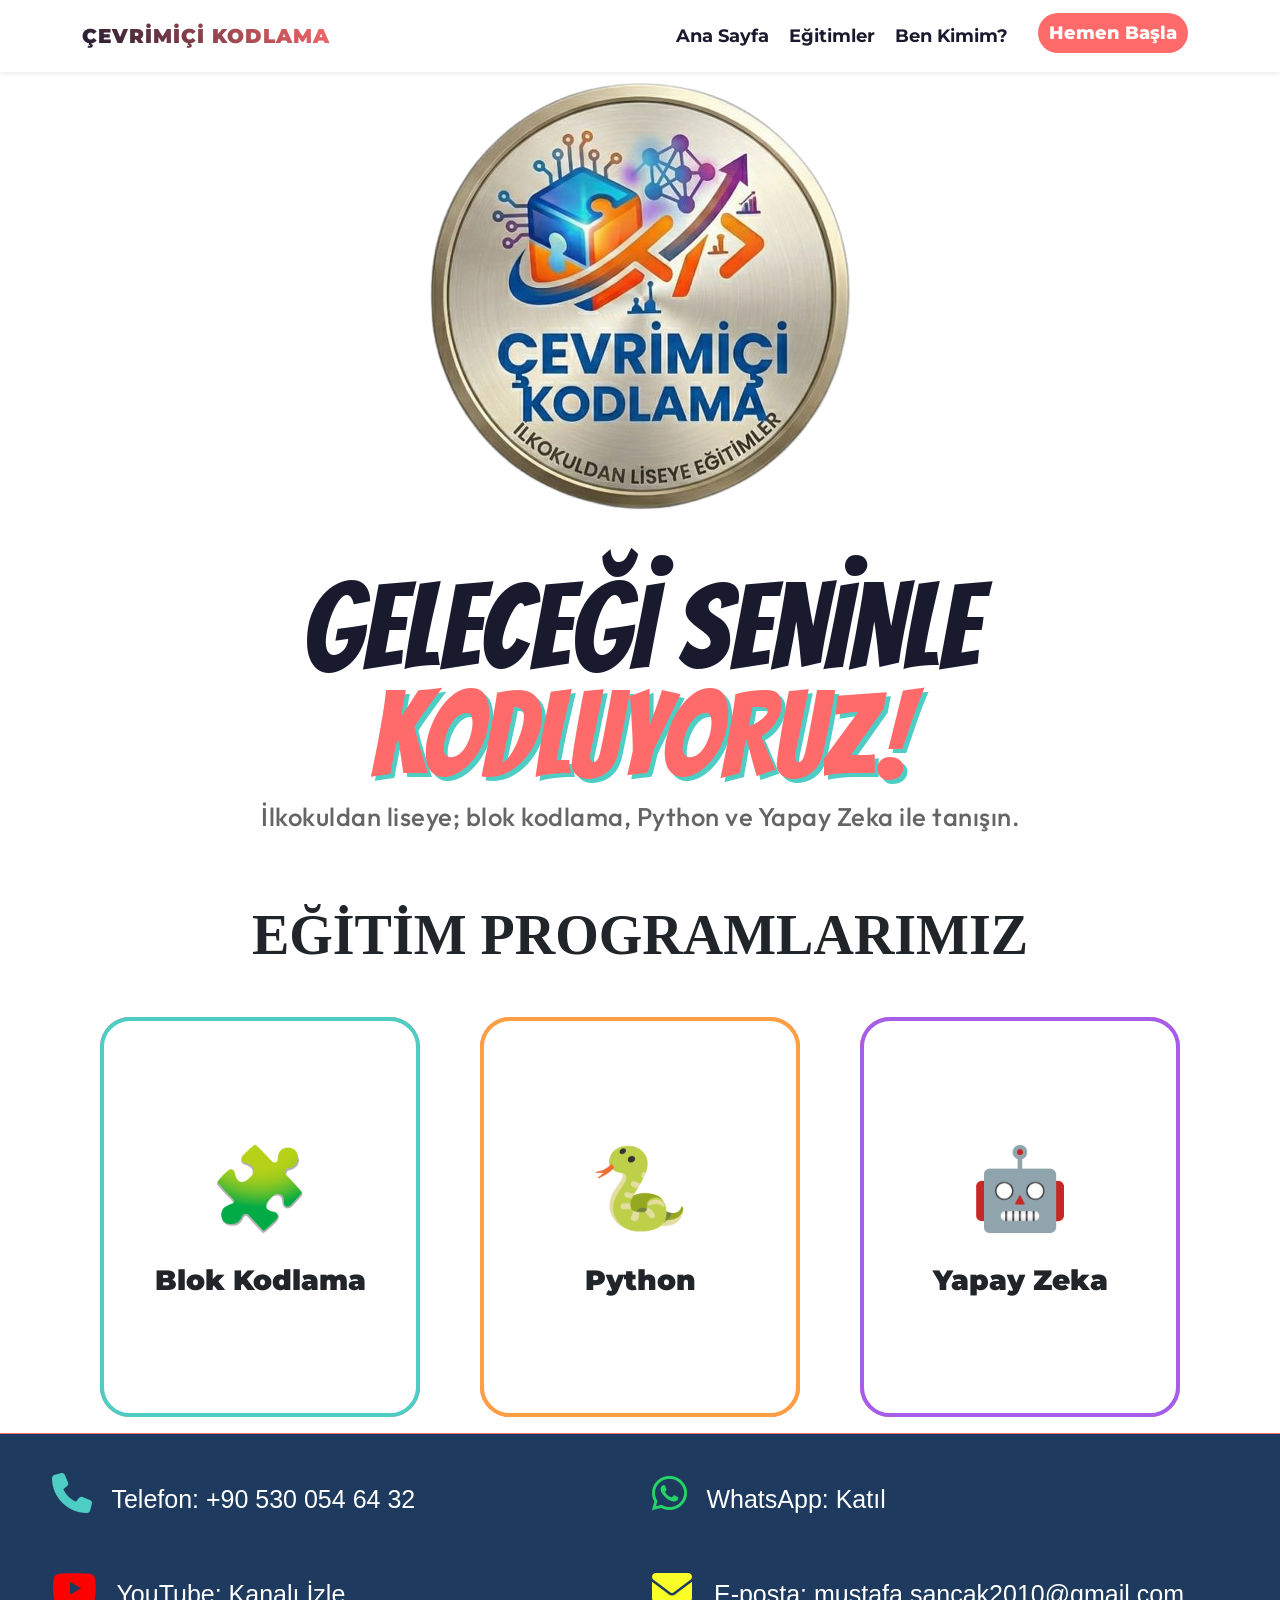
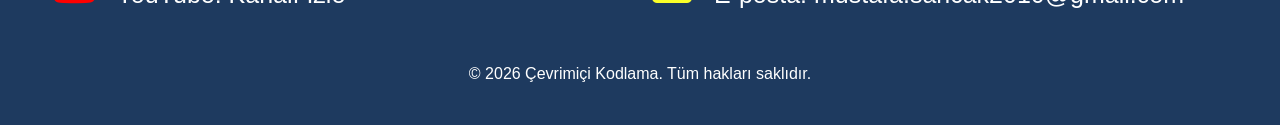
==== index.html @ 5c7ed04f "Hakkımda kısmındaki alt çizgiler kaldırıldı, metin sadeleştirildi" ====
<!DOCTYPE html>
<html lang="tr">
<head>
    <meta charset="UTF-8">
    <meta name="viewport" content="width=device-width, initial-scale=1.0">
    <meta name="description" content="kodlama eğitimi, kodlama, programlama, promosyon, tanıtım">
    <meta name="keywords" content="design, dizayn, tasarım, programlama, program, programming,kodlama">
    <title>Çevrimiçi Kodlama | Geleceği Kodla</title>
    
    <link rel="stylesheet" href="style.css">
    <link href="https://cdn.jsdelivr.net/npm/bootstrap@5.3.2/dist/css/bootstrap.min.css" rel="stylesheet">
    <link href="https://unpkg.com/aos@2.3.1/dist/aos.css" rel="stylesheet">
    <link href="https://fonts.googleapis.com/css2?family=Bangers&family=Montserrat:wght@700;900&family=Outfit:wght@400;800&display=swap" rel="stylesheet">
    <link href="https://fonts.googleapis.com/css2?family=Dancing+Script:wght@400;700&display=swap" rel="stylesheet">
    <link href="https://fonts.googleapis.com/css2?family=Archivo+Black&display=swap" rel="stylesheet">
    <link rel="stylesheet" href="https://cdnjs.cloudflare.com/ajax/libs/font-awesome/6.5.1/css/all.min.css">

    <script>
        window.addEventListener('scroll', function() {
        // Sayfadaki tüm section (bölüm) etiketlerini bul
        const sections = document.querySelectorAll('section');

        sections.forEach(section => {
        const rect = section.getBoundingClientRect();
        const viewHeight = window.innerHeight;`
    
        // Bölüm ekranın ne kadar üstündeyse o kadar şeffaf olsun`
        // 0 tamamen görünmez, 1 tamamen somut`
        let opacity = 1 - (Math.abs(rect.top) / (viewHeight / 1.5));`
    
        // Opacity değerinin 0 ile 1 arasında kalmasını sağla`
        if (opacity < 0) opacity = 0;
        if (opacity > 1) opacity = 1;
    
        section.style.opacity = opacity;}); });
    </script>
</head>
<body>

    <nav class="navbar navbar-expand-lg fixed-top bg-white shadow-sm">
        <div class="container">
            <a class="navbar-brand nav-logo" href="index.html"><b><span>Çevrimiçi</span> Kodlama</b></a>
            <button class="navbar-toggler collapsed" type="button" data-bs-toggle="collapse" data-bs-target="#navbarNav" aria-expanded="false">
            <span class="navbar-toggler-icon"></span>
            </button>
            <div class="collapse navbar-collapse justify-content-end" id="navbarNav">
                <div>
                    <ul class="navbar-nav ms-auto align-items-center">
                        <li class="nav-item"><a class="nav-link fw-bold" href="index.html">Ana Sayfa</a></li>
                        <li class="nav-item"><a class="nav-link fw-bold" href="#courses">Eğitimler</a></li>
                        <li class="nav-item"><a class="nav-link fw-bold" href="about.html">Ben Kimim?</a></li>
                        <li class="nav-item">
                            <a class="nav-link nav-btn" href="basla.html">
                            <span class="btn-text">Hemen Başla</span>
                            <span class="btn-icon"><i class="fas fa-arrow-right"></i></span>
                            </a>
                        </li>
                    </ul>
                </div>
            </div>
        </div>
    </nav>

    <section id="home" class="hero d-flex align-items-center justify-content-center">
        <div class="container text-center" data-aos="zoom-in">
            <div  class="logo-wrapper mb-4">
                <img src="logo.png" alt="Logo" class="main-logo img-fluid">
            </div>
            <h1 class="hero-title">GELECEĞİ SENİNLE <br><span>KODLUYORUZ!</span></h1>
            <p class="hero-subtitle mx-auto">İlkokuldan liseye; blok kodlama, Python ve Yapay Zeka ile tanışın.</p>
        </div>
    </section>

    <section id="courses" class="py-3">
        <div class="container text-center">
            <h2 class="section-title mb-5 mt-2" data-aos="fade-up">EĞİTİM PROGRAMLARIMIZ</h2>
            <div class="row g-4 justify-content-center" data-aos="fade-up">
                
                <div class="col-12 col-md-6 col-lg-4 d-flex justify-content-center">
                    <div class="course-card">
                        <div class="card-inner">
                            <div class="card-front blue-card">
                                <div class="card-icon">🧩</div>
                                <h3>Blok Kodlama</h3>
                            </div>
                            <div class="card-back">
                                <p>Eğlenceli bloklarla algoritma dünyasına adım at!</p>
                                <button class="btn btn-light rounded-pill fw-bold"><a href="detay-blok-programlama.html">Detaylar</a></button>
                            </div>
                        </div>
                    </div>
                </div>

                <div class="col-12 col-md-6 col-lg-4 d-flex justify-content-center">
                    <div class="course-card">
                        <div class="card-inner">
                            <div class="card-front orange-card">
                                <div class="card-icon">🐍</div>
                                <h3>Python</h3>
                            </div>
                            <div class="card-back orange-bg">
                                <p>Lise seviyesinde gerçek dünya projeleri!</p>
                                <button class="btn btn-light rounded-pill fw-bold"><a href="detay-python-1.html">Detaylar</a></button>
                            </div>
                        </div>
                    </div>
                </div>

                <div class="col-12 col-md-6 col-lg-4 d-flex justify-content-center">
                    <div class="course-card">
                        <div class="card-inner">
                            <div class="card-front purple-card">
                                <div class="card-icon">🤖</div>
                                <h3>Yapay Zeka</h3>
                            </div>
                            <div class="card-back purple-bg">
                                <p>Kendi modellerini eğit, geleceği yönet!</p>
                                <button class="btn btn-light rounded-pill fw-bold"><a href="detay-yapay-zeka.html">Detaylar</a></button>
                            </div>
                        </div>
                    </div>
                </div>

            </div>
        </div>
    </section>

    <script src="https://cdn.jsdelivr.net/npm/bootstrap@5.3.2/dist/js/bootstrap.bundle.min.js"></script>
    <script src="https://unpkg.com/aos@2.3.1/dist/aos.js"></script>
    <script>AOS.init({ duration: 1000, once: true });</script>

    <footer style="background: #1e3a5f !important; padding: 15px 0 !important; border-top: 1px solid #FF6B6B !important; color: white !important; font-family: sans-serif !important;">
        <div class="row row-cols-1 row-cols-md-2 g-4 align-items-center" style="display: flex; justify-content: space-between; align-items: center; max-width: 1200px; margin: 0 auto; padding: 0px 0px;">
            <div style="margin-bottom: 25px;">
                <i class="fas fa-phone" style="color: #4ECDC4 !important; font-size: 40px !important; margin-right: 15px;"></i> <span style="font-size: 25px !important; color: white !important;"> <a href="tel:+905300546432" style="text-decoration: none !important; color: white !important;"> Telefon: +90 530 054 64 32</a></span>
            </div>
            <div style="margin-bottom: 25px;">
                <i class="fab fa-whatsapp" style="color: #25D366 !important; font-size: 40px !important; margin-right: 15px;"></i> <span style="font-size: 25px !important; color: white !important;"> <a href="https://chat.whatsapp.com/ETuZ0IPDa7JHbv3ZVSFYJx" target="_blank" style="text-decoration: none !important; color: white !important;"> WhatsApp: Katıl</a> </span> 
            </div>
            <div style="margin-bottom: 25px;">
                <i class="fab fa-youtube" style="color: #FF0000 !important; font-size: 40px !important; margin-right: 15px;"></i> <span style="font-size: 25px !important; color: white !important;"> <a href="https://www.youtube.com/channel/UCwdBvqKDwGs5wW6Aza8uNfg" target="_blank" style="text-decoration: none !important; color: white !important;"> YouTube: Kanalı İzle</a></span>
            </div>
            <div style="margin-bottom: 25px;">
                <i class="fas fa-envelope" style="color: rgb(251, 255, 40) !important; font-size: 40px !important; margin-right: 15px;"></i><span style="font-size: 25px !important; color: white !important;"> <a href="mailto:mustafa.sancak2010@gmail.com" target="_blank" style="text-decoration: none !important; color: white !important;"> E-posta: mustafa.sancak2010@gmail.com</a></span>
            </div>
            
            <div class="container text-center py-4">
            <p class="mb-0">&copy; 2026 Çevrimiçi Kodlama. Tüm hakları saklıdır.</p>
            </div>
        </div>
    </footer>
</body>
</html>
---- style.css ----
:root {
    --primary: #FF6B6B;
    --secondary: #4ECDC4;
    --dark: #1A1A2E;
}
html { scroll-behavior: smooth !important; }
body { font-family: 'Outfit', sans-serif; }

/* Font Büyüklükleri */
.hero-title {
    font-family: 'Bangers', cursive;
    font-size: clamp(3.5rem, 10vw, 7.5rem); /* Dev boyutta ve responsive */
    line-height: 0.9;
    color: var(--dark);
}

.hero-title span { color: var(--primary); text-shadow: 4px 4px var(--secondary); }

.section-title {
    font-family: 'Luckiest Guy', cursive;
    font-size: 3.5rem;
    font-weight: 900;
}

.section { opacity: 1 !important; transition: none !important; }

/* Kart Tasarımı (3D Flip) */
.course-card { width: 320px; height: 400px; perspective: 1000px; }
.card-inner { position: relative; width: 100%; height: 100%; transition: transform 0.6s; transform-style: preserve-3d;
box-shadow: inset 0 0 0 4px var(--primary); 
border-radius: 30px;}
.course-card:hover .card-inner { transform: rotateY(180deg); }

.card-front, .card-back {
    position: absolute; width: 100%; height: 100%; backface-visibility: hidden;
    display: flex; flex-direction: column; align-items: center; justify-content: center;
    border-radius: 30px; padding: 20px; text-align: center;
}

.card-front h3 { font-family: 'Montserrat', sans-serif; font-weight: 900; margin-top: 15px; }
.card-icon { font-size: 5rem; }

.blue-card { border: 4px solid var(--secondary); background: white; }
.orange-card { border: 4px solid #FF9F43; background: white; }
.purple-card { border: 4px solid #A55EEA; background: white; }

.card-back { background: var(--dark); color: white; transform: rotateY(180deg); 
font-family: 'Luckiest Guy', cursive; font-size: 1.2rem; padding: 30px; 
border-radius: 30px; display: flex; flex-direction: column; align-items: center; justify-content: center; }
.orange-bg { background: #FF9F43; }
.purple-bg { background: #A55EEA; }

/* Navigasyon Butonu */
.nav-btn {
height: 40px !important; /* Yüksekliği netledik /
display: flex !important;
align-items: center !important;
justify-content: center !important;
padding: 0 30px !important; / Dikey padding'i sıfırladık, sadece yatay verdik */
background-color: #FF6B6B !important;
border-radius: 50px !important;
min-width: 150px !important;
}

.btn-text {
position: absolute !important;
top: 50% !important;
left: 0 !important;
right: 0 !important;
transform: translateY(-50%) !important; /* Dikeyde tam matematiksel orta */
transition: all 0.3s ease !important;
text-align: center !important;
line-height: 1 !important;
color: white !important;
font-weight: 800 !important;
}

.btn-icon {
position: absolute !important;
top: 50% !important;
left: 0 !important;
right: 0 !important;
transform: translateY(40px) !important; /* İlk başta aşağıda beklesin */
opacity: 0 !important;
transition: all 0.3s ease !important;
text-align: center !important;
color: white !important;
font-size: 24px !important;
}

.nav-btn:hover .btn-text {
transform: translateY(-60px) !important; /* Yazı yukarı kaçar */
opacity: 0 !important;
}

.nav-btn:hover .btn-icon {
transform: translateY(-50%) !important; /* Ok tam dikey merkeze oturur */
opacity: 1 !important;
}

.main-logo {
    padding-top: 50px; /* Görselin iç kısmından üst boşluk verir */
}

.nav-logo {
    font-family: 'Montserrat', sans-serif;
    font-weight: 900;
    font-size: 2rem;
    background: linear-gradient(45deg, #1A1A2E, #FF6B6B);
    -webkit-background-clip: text;
    background-clip: text;
    -webkit-text-fill-color: transparent;
    text-transform: uppercase;
    letter-spacing: 1px;
    transition: 0.4s;
}

/* Navigasyon Linklerinin Temel Hali */
.navbar-nav .nav-link {
    font-family: 'Montserrat', sans-serif;
    font-weight: 700;
    font-size: 1.1rem;
    color: var(--dark) !important; /* Siyah yerine senin koyu mavi tonun */
    margin: 0 10px;
    position: relative;
    transition: all 0.3s ease;
    padding: 8px 0 !important; /* Alt çizgi için mesafe */
    padding: 15px 0 !important; /* Parmağın basması için geniş alan */
}

/* Üzerine Gelince Renk Değişimi */
.navbar-nav .nav-link:hover {
    color: var(--primary) !important; /* Belirlediğimiz kırmızı/pembe tonu */
    transform: translateY(-2px); /* Hafif yukarı zıplama efekti */
}

.hero-subtitle {
    font-family: 'Outfit', sans-serif;
    /* Ekrana göre boyutlanan akıllı font: Mobilde 1.1rem, PC'de 1.6rem arası */
    font-size: clamp(1.1rem, 2.5vw, 1.6rem); 
    font-weight: 500;
    color: #555; /* Gözü yormayan yumuşak antrasit */
    max-width: 800px; /* Metnin çok genişleyip okunabilirliği bozmasını engeller */
    margin: 0 auto 40px; /* Ortalamak ve alt boşluk vermek için */
    line-height: 1.6;
    letter-spacing: 0.5px;
    opacity: 0.9;
    animation: fadeInUp 1.2s ease-out;
}

/* Metnin içindeki önemli kelimeleri vurgulamak istersen */
.hero-subtitle strong {
    color: var(--dark);
    font-weight: 800;
}

/* Yumuşak Giriş Animasyonu */
@keyframes fadeInUp {
    from {
        opacity: 0;
        transform: translateY(20px);
    }
    to {
        opacity: 0.9;
        transform: translateY(0);
    }

}

.custom-footer {
    background-color: #1e3a5f !important;
    color: white !important;
    padding: 30px 0 !important;
    border-top: 5px solid #FF6B6B;
    font-family: 'Outfit', sans-serif;
}

.info-text strong {
font-family: 'Luckiest Guy', cursive;
letter-spacing: 1px;
}

/* Mobilde sağ tarafın sola yaslanması için */
@media (max-width: 768px) {
    .footer-item {
        justify-content: center !important;
        margin-bottom: 30px;
        flex-direction: row !important;
    }
    .info-text {
        text-align: left !important;
    }

    .navbar-collapse {
        background: white;
        padding: 20px;
        border-radius: 20px;
        margin-top: 15px;
        box-shadow: 0 10px 30px rgba(0,0,0,0.1);
    }
}

@media (max-width: 991px) {
    /* Menü Panelini Sağ Tarafı Kaplayacak Şekilde Ayarla */
    .navbar-collapse {
        position: fixed;
        top: 0;
        right: -100%; /* Başlangıçta ekranın sağında gizli */
        height: 100vh;
        width: 280px; /* Menü genişliği */
        background: white !important;
        padding: 80px 30px !important;
        transition: right 0.4s cubic-bezier(0.4, 0, 0.2, 1) !important; /* Yumuşak kayma animasyonu */
        display: block !important; /* Bootstrap'in gizlemesini engelle */
        box-shadow: -10px 0 30px rgba(0,0,0,0.1);
        z-index: 1000;
    }

    /* Menü Açıldığında Sağa Yasla */
    .navbar-collapse.show {
        right: 0 !important; /* Tıklandığında içeri kayar */
    }

    /* Linkleri Sağa Yasla */
    .navbar-nav {
        text-align: right !important;
    }

    .navbar-nav .nav-link {
        font-size: 1.3rem !important;
        padding: 15px 0 !important;
        border-bottom: 1px solid #f0f0f0;
        color: #1A1A2E !important;
    }

    /* Hemen Başla Butonu Mobilde */
    .nav-btn {
        background-color: #FF6B6B !important;
        color: white !important;
        border-radius: 50px !important;
        font-weight: 800 !important;
        position: relative !important;
        overflow: hidden !important;
        display: inline-flex !important;
        align-items: center !important;
        justify-content: center !important;
        padding: 12px 30px !important;
        transition: all 0.3s ease !important;
        text-decoration: none !important;
        height: 50px !important;
        min-width: 160px !important;
    }

    .btn-text {
        display: block !important;
        transition: transform 0.3s ease, opacity 0.3s ease !important;
    }

    .btn-icon {
        position: absolute !important;
        display: flex !important;
        align-items: center !important;
        justify-content: center !important;
        top: 0 !important;
        left: 0 !important;
        right: 0 !important;
        bottom: 0 !important;
        transform: translateY(50px) !important;
        opacity: 0 !important;
        transition: transform 0.3s ease, opacity 0.3s ease !important;
        font-size: 24px !important;
    }

    .nav-btn:hover .btn-text {
        transform: translateY(-50px) !important;
        opacity: 0 !important;
    }

    .nav-btn:hover .btn-icon {
        transform: translateY(0) !important;
        opacity: 1 !important;
    }

    .nav-btn:active .btn-icon {
        transform: translateY(0) !important;
        opacity: 1 !important;
    }
}



/* Menü Açıldığında Arka Planı Bulanıklaştıran Katman */
.menu-overlay {
    position: fixed;
    top: 0;
    left: 0;
    width: 100%;
    height: 100%;
    background: rgba(0, 0, 0, 0.4);
    backdrop-filter: blur(8px); /* İşte o meşhur bulanıklık */
    -webkit-backdrop-filter: blur(8px);
    z-index: 1040;
    opacity: 0;
    visibility: hidden;
    transition: all 0.4s ease;
}

/* Overlay Aktifken Görünür Olsun */
.menu-overlay.active {
    opacity: 1;
    visibility: visible;
}

/* Menüdeki Kapatma Butonu İçin Küçük Ayar */
#close-menu {
    cursor: pointer;
    transition: transform 0.3s ease;
}

/* Menü Paneli Temel Ayarı */
.nav-panel {
    position: fixed !important;
    top: 0;
    right: -320px; /* Ekranın sağında pusuda bekliyor */
    width: 300px;
    height: 100vh;
    background: white !important;
    z-index: 2000 !important;
    transition: right 0.4s ease-in-out;
    padding: 80px 30px;
    box-shadow: -5px 0 15px rgba(0,0,0,0.1);
}

/* MENÜYÜ AÇAN KRİTİK KOMUT */
.nav-panel.aktif {
    right: 0 !important; /* Bu sınıf gelince menü içeri kayar */
}

/* Arka Planı Karartan Katman */
.menu-overlay {
    position: fixed;
    top: 0;
    left: 0;
    width: 100%;
    height: 100%;
    background: rgba(0,0,0,0.5);
    backdrop-filter: blur(5px);
    z-index: 1900;
    display: none;
}

.menu-overlay.aktif {
    display: block !important;
}

#close-menu:hover {
    transform: rotate(90deg);
}

.custom-footer a:hover {
    color: #FF6B6B !important;
    text-decoration: underline !important;
}

.custom-footer div[style="justify-content: flex-end"] {
    justify-content: center !important;
    flex-direction: row-reverse !important;
}
.custom-footer div[style*="text-align: right"] {
    text-align: left !important;
}

/* --- MOBİL NAVİGASYON VE BUTON TAMİRİ --- */
@media (max-width: 991.98px) {
    /* 1. Butonun İlk Açılış Ayarı (Hamburger) */
    .navbar-toggler .navbar-toggler-icon {
        background-image: url("data:image/svg+xml;charset=utf8,%3Csvg viewBox='0 0 32 32' xmlns='http://www.w3.org/2000/svg'%3E%3Cpath stroke='%23FF6B6B' stroke-width='2.5' stroke-linecap='round' d='M4 8h24M4 16h24M4 24h24'/%3E%3C/svg%3E") !important;
        background-repeat: no-repeat;
        background-position: center;
        transition: transform 0.3s ease-in-out !important;
    }

    /* 2. Sadece Gerçekten Açıkken Çarpı Yap (Aria-Expanded ile) */
    .navbar-toggler[aria-expanded="true"] .navbar-toggler-icon {
        background-image: url("data:image/svg+xml;charset=utf8,%3Csvg viewBox='0 0 32 32' xmlns='http://www.w3.org/2000/svg'%3E%3Cpath stroke='%23FF6B6B' stroke-width='2.5' stroke-linecap='round' d='M8 8l16 16M8 24L24 8'/%3E%3C/svg%3E") !important;
        transform: rotate(90deg);
    }

    /* 3. Sidebar Akıcılığı ve Tıkırtı Engelleme */
    .navbar-collapse {
        position: fixed;
        top: 0;
        right: -100%; 
        height: 100vh;
        width: 280px;
        background: white !important;
        padding: 60px 30px !important;
        /* Animasyonu hızlandırdık ve daha akıcı yaptık */
        transition: right 0.3s ease-out !important; 
        display: block !important;
        overflow: hidden; /* Yazıların tık tık yapmasını önler */
        z-index: 1000;
    }

    /* Kapanırken yazıların çirkin görünmesini engellemek için */
    .navbar-collapse:not(.show) .navbar-collapse-inner {
        opacity: 0;
        transition: opacity 0.1s;
    }

    .navbar-toggler {
        z-index: 1100 !important;
        border: none !important;
        box-shadow: none !important;
    }
}

/* --- MASAÜSTÜ HİZALAMA TAMİRİ --- */
@media (min-width: 992px) {
    /* İçerik sarmalayıcısını genişlikten kurtar ve sağa yasla */
    .navbar-collapse-inner {
        width: auto !important;
        margin-left: auto !important;
    }

    .navbar-collapse {
        display: flex !important;
        justify-content: flex-end !important;
    }

    .navbar-nav {
        margin-left: auto !important;
        flex-direction: row !important;
    }

    .nav-btn {
        width: auto !important;
        padding: 10px 25px !important;
        margin-left: 20px !important;
        margin-top: 0 !important;
        display: inline-block !important;
    }
}

/* Bu blok kalsın, sadece içini böyle yap */
a {
    text-decoration: none !important;
    color: black !important;
}

/* Eğer tıklandıktan sonra mor olmasını da istemiyorsan bunu da ekle */
a:visited {
    color: black !important;
}

/* Hakkımda metni için özel stil */
.lead-text {
    font-family: 'Dancing Script', cursive !important; /* El yazısı fontu */
    font-size: 24px !important; /* El yazısı için ideal büyüklük */
    font-weight: 500 !important;
    line-height: 1.6 !important;
    color: #2c3e50 !important;
    letter-spacing: 0.5px !important;
    text-align: left; /* El yazısında iki yana yaslamak (justify) çirkin durur, sola yaslayalım */
}

.highlight-text {
    font-weight: 700 !important;
    color: #1e3a5f !important; /* Okul ismini biraz daha belirgin bir mavi yapar */
    border-bottom: none !important; /* O tire şeklindeki çizgiyi tamamen kaldırır */
    text-decoration: none !important; /* Tarayıcıdan gelen varsayılan çizgileri de engeller */
}
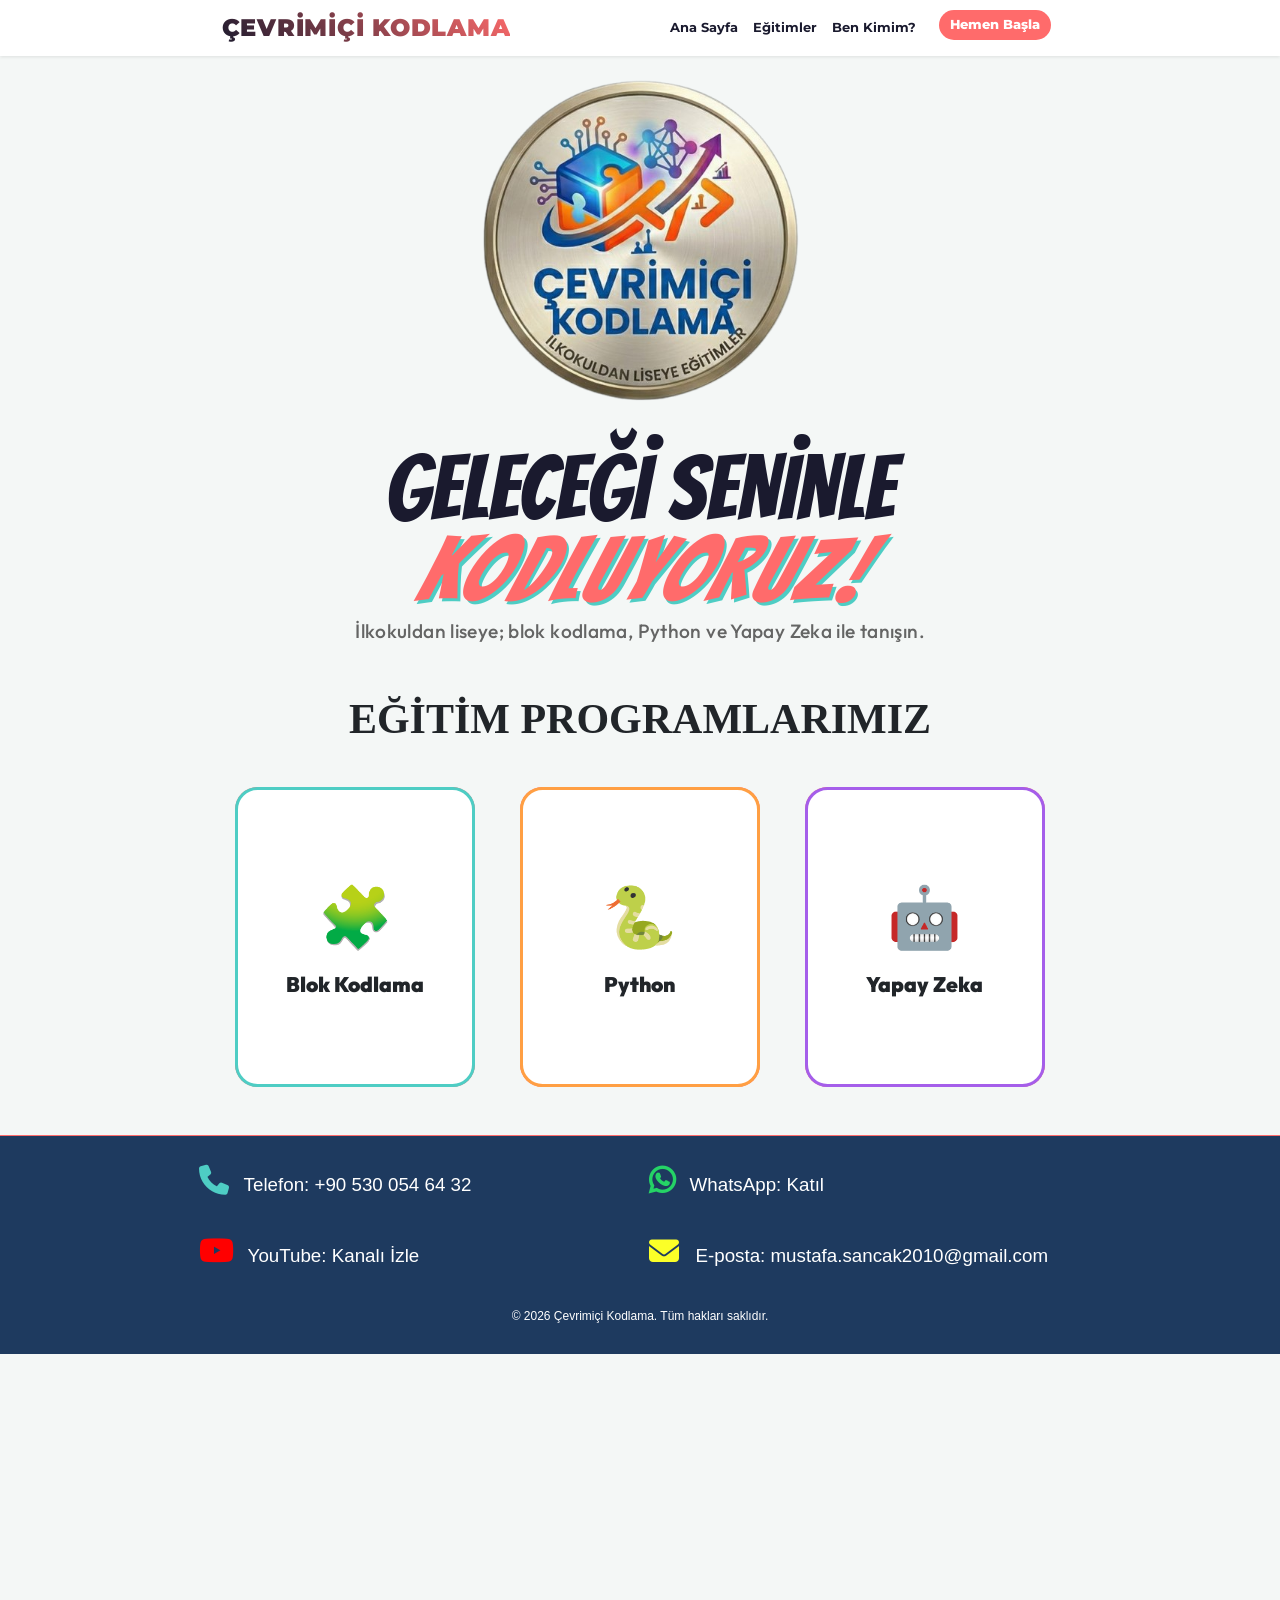
==== commit 1f9e5bef: "Düzeltildi." ====
--- a/index.html
+++ b/index.html
@@ -7,13 +7,13 @@
     <meta name="keywords" content="design, dizayn, tasarım, programlama, program, programming,kodlama">
     <title>Çevrimiçi Kodlama | Geleceği Kodla</title>
     
+    <link rel="stylesheet" href="https://cdnjs.cloudflare.com/ajax/libs/font-awesome/6.5.1/css/all.min.css">
+    <link href="https://cdn.jsdelivr.net/npm/bootstrap@5.3.2/dist/css/bootstrap.min.css" rel="stylesheet">
     <link rel="stylesheet" href="style.css">
-    <link href="https://cdn.jsdelivr.net/npm/bootstrap@5.3.2/dist/css/bootstrap.min.css" rel="stylesheet">
     <link href="https://unpkg.com/aos@2.3.1/dist/aos.css" rel="stylesheet">
     <link href="https://fonts.googleapis.com/css2?family=Bangers&family=Montserrat:wght@700;900&family=Outfit:wght@400;800&display=swap" rel="stylesheet">
     <link href="https://fonts.googleapis.com/css2?family=Dancing+Script:wght@400;700&display=swap" rel="stylesheet">
     <link href="https://fonts.googleapis.com/css2?family=Archivo+Black&display=swap" rel="stylesheet">
-    <link rel="stylesheet" href="https://cdnjs.cloudflare.com/ajax/libs/font-awesome/6.5.1/css/all.min.css">
 
     <script>
         window.addEventListener('scroll', function() {
@@ -63,17 +63,17 @@
 
     <section id="home" class="hero d-flex align-items-center justify-content-center">
         <div class="container text-center" data-aos="zoom-in">
-            <div  class="logo-wrapper mb-4">
+            <div  class="logo-wrapper mb-4 mt-4">
                 <img src="logo.png" alt="Logo" class="main-logo img-fluid">
             </div>
             <h1 class="hero-title">GELECEĞİ SENİNLE <br><span>KODLUYORUZ!</span></h1>
-            <p class="hero-subtitle mx-auto">İlkokuldan liseye; blok kodlama, Python ve Yapay Zeka ile tanışın.</p>
+            <p id="courses" class="hero-subtitle mx-auto">İlkokuldan liseye; blok kodlama, Python ve Yapay Zeka ile tanışın.</p>
         </div>
     </section>
 
-    <section id="courses" class="py-3">
+    <section class="py-3 mb-5">
         <div class="container text-center">
-            <h2 class="section-title mb-5 mt-2" data-aos="fade-up">EĞİTİM PROGRAMLARIMIZ</h2>
+            <h2 class="section-title mb-5 mt-2 pb-2" data-aos="fade-up">EĞİTİM PROGRAMLARIMIZ</h2>
             <div class="row g-4 justify-content-center" data-aos="fade-up">
                 
                 <div class="col-12 col-md-6 col-lg-4 d-flex justify-content-center">
--- a/style.css
+++ b/style.css
@@ -4,7 +4,23 @@
     --dark: #1A1A2E;
 }
 html { scroll-behavior: smooth !important; }
-body { font-family: 'Outfit', sans-serif; }
+body {
+    font-family: 'Outfit', sans-serif;
+    margin: 0;
+    padding: 0;
+    background-color: #f4f7f6;
+    overflow-x: hidden;
+
+    /* SAYFAYI %75 ORANINDA KÜÇÜLTÜR (İDEAL GÖRÜNTÜ) */
+    zoom: 0.75; /* Chrome, Edge, Safari */
+}
+
+/* Firefox'ta oluşabilecek genişlik kaymasını engellemek için */
+@-moz-document url-prefix() {
+    body {
+        width: 133.33%; /* 1 / 0.75 */
+    }
+}
 
 /* Font Büyüklükleri */
 .hero-title {
@@ -23,6 +39,10 @@
 }
 
 .section { opacity: 1 !important; transition: none !important; }
+
+.fadeIn-section {
+    animation: fadeInUp 1.5s ease-out;
+}
 
 /* Kart Tasarımı (3D Flip) */
 .course-card { width: 320px; height: 400px; perspective: 1000px; }
@@ -453,15 +473,16 @@
     color: black !important;
 }
 
-/* Hakkımda metni için özel stil */
+/* Hakkımda metni için özel stil - EL YAZISINI KALDIRDIK */
 .lead-text {
-    font-family: 'Dancing Script', cursive !important; /* El yazısı fontu */
-    font-size: 24px !important; /* El yazısı için ideal büyüklük */
+    /* Buradaki 'Dancing Script' ibaresini sildik, yerine ana fontunu koyduk */
+    font-family: 'Outfit', sans-serif !important; 
+    font-size: 1.2rem !important; /* Statik px yerine responsive rem daha iyi olur */
     font-weight: 500 !important;
     line-height: 1.6 !important;
     color: #2c3e50 !important;
     letter-spacing: 0.5px !important;
-    text-align: left; /* El yazısında iki yana yaslamak (justify) çirkin durur, sola yaslayalım */
+    text-align: left;
 }
 
 .highlight-text {
@@ -469,4 +490,78 @@
     color: #1e3a5f !important; /* Okul ismini biraz daha belirgin bir mavi yapar */
     border-bottom: none !important; /* O tire şeklindeki çizgiyi tamamen kaldırır */
     text-decoration: none !important; /* Tarayıcıdan gelen varsayılan çizgileri de engeller */
+}
+
+/* Butonun normal hali */
+.custom-form-btn {
+    transition: all 0.3s ease !important; /* Tüm değişimlerin 0.3 saniyede yumuşak olmasını sağlar */
+    box-shadow: 0 4px 6px rgba(0,0,0,0.1); /* Hafif bir gölge */
+}
+
+/* Üzerine gelindiğinde (Hover efekti) */
+.custom-form-btn:hover {
+    background-color: #0c9289 !important; /* Arka plan senin ikon rengin olsun */
+    transform: translateY(-5px); /* Butonu 5 piksel yukarı kaldırır */
+    box-shadow: 0 10px 20px rgba(0,0,0,0.2); /* Gölgeyi derinleştirerek derinlik hissi verir */
+}
+
+/* Üzerine gelindiğinde yazı ve ikon rengini beyaza çevirelim */
+.custom-form-btn:hover span, 
+.custom-form-btn:hover i {
+    color: white !important;
+}
+
+/* Mobilde kart detaylarını ve eğitim yazılarını düzeltme */
+.card-back, 
+.card-inner, 
+.step-card p, 
+.step-card h4, 
+.course-card h3 {
+    font-family: 'Outfit', sans-serif !important;
+    font-style: normal !important;
+    text-transform: none !important;
+}
+
+/* Eğer hala gitmiyorsa, genel bir mobil font sıfırlaması */
+@media (max-width: 768px) {
+    * {
+        font-family: 'Outfit', sans-serif !important;
+    }
+    /* Sadece Bangers fontu kalması gereken yerleri geri alıyoruz */
+    .hero-title, .section-title, .nav-logo {
+        font-family: 'Bangers', cursive !important;
+    }
+}
+
+/* 1. İKONLARIN ÇARPI GÖRÜNMESİNİ ENGELLE */
+.fas, .fab, .fa {
+    font-family: "Font Awesome 6 Free", "Font Awesome 6 Brands" !important;
+    font-weight: 900 !important;
+    display: inline-block !important;
+    font-style: normal !important;
+}
+
+/* 2. EL YAZISINI HER YERDEN SİL (MOBİL DAHİL) */
+.card-back, .step-card p, .lead-text, .card-front h3 {
+    font-family: 'Outfit', sans-serif !important;
+    font-style: normal !important;
+}
+
+/* 3. KODLUYORUZ YAZISINI SIKI VE İTALİK YAP */
+.hero-title span {
+    font-family: 'Bangers', cursive !important;
+    font-style: italic !important;
+    letter-spacing: 5px !important;
+    transform: skewX(-5deg); /* Zorla eğiyoruz */
+    display: inline-block;
+}
+
+/* 4. MOBİLDE MENÜNÜN GÖRÜNMESİNİ SAĞLA */
+@media (max-width: 991px) {
+    .navbar-collapse.show {
+        right: 0 !important;
+        display: block !important;
+        visibility: visible !important;
+        opacity: 1 !important;
+    }
 }
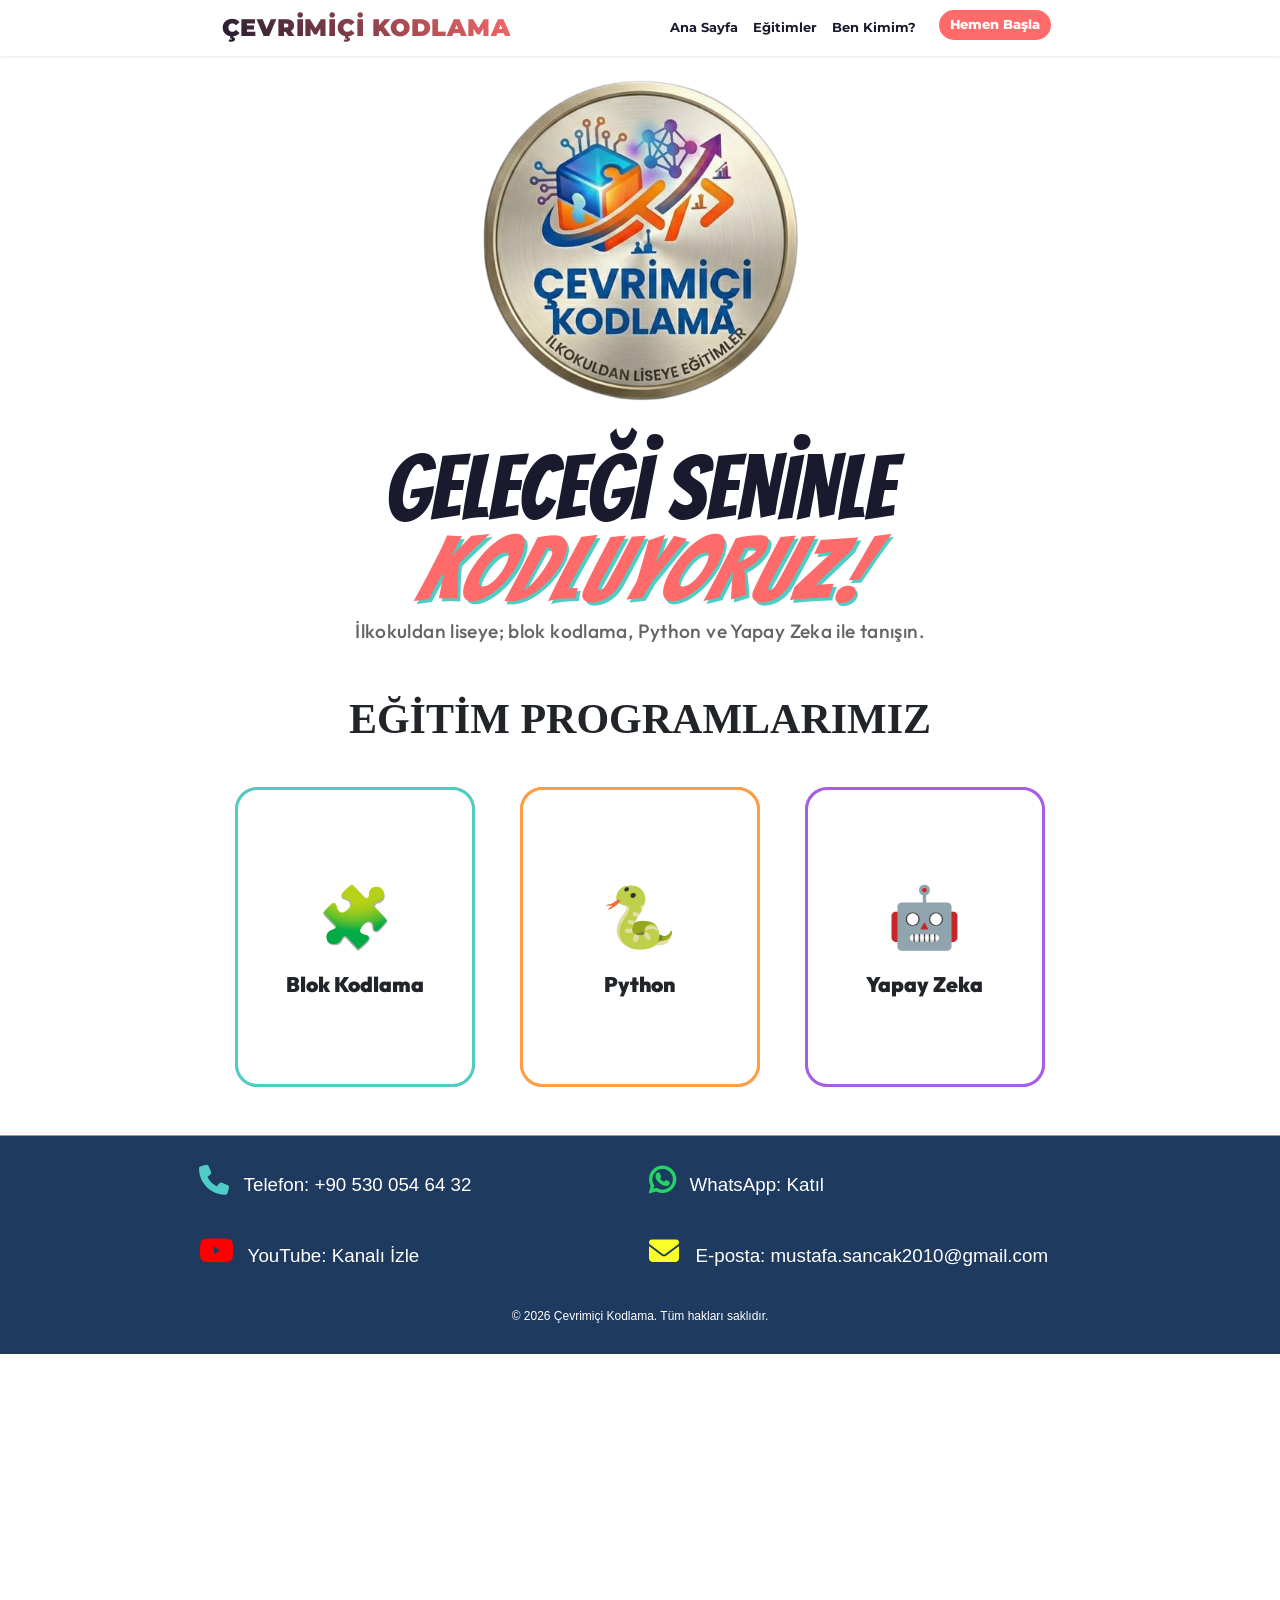
==== commit 591d2704: "favicon eklendi" ====
--- a/index.html
+++ b/index.html
@@ -6,6 +6,8 @@
     <meta name="description" content="kodlama eğitimi, kodlama, programlama, promosyon, tanıtım">
     <meta name="keywords" content="design, dizayn, tasarım, programlama, program, programming,kodlama">
     <title>Çevrimiçi Kodlama | Geleceği Kodla</title>
+    <link rel="icon" type="image/png" href="logo.png">
+    <link rel="apple-touch-icon" href="logo.png">
     
     <link rel="stylesheet" href="https://cdnjs.cloudflare.com/ajax/libs/font-awesome/6.5.1/css/all.min.css">
     <link href="https://cdn.jsdelivr.net/npm/bootstrap@5.3.2/dist/css/bootstrap.min.css" rel="stylesheet">
--- a/style.css
+++ b/style.css
@@ -8,7 +8,7 @@
     font-family: 'Outfit', sans-serif;
     margin: 0;
     padding: 0;
-    background-color: #f4f7f6;
+    background-color: white;
     overflow-x: hidden;
 
     /* SAYFAYI %75 ORANINDA KÜÇÜLTÜR (İDEAL GÖRÜNTÜ) */
@@ -210,125 +210,35 @@
     .info-text {
         text-align: left !important;
     }
-
+}
+
+@media (max-width: 991px) {
+    /* Menüyü sidebar olmaktan çıkarıyoruz */
     .navbar-collapse {
-        background: white;
-        padding: 20px;
-        border-radius: 20px;
-        margin-top: 15px;
+        position: absolute !important;
+        top: 100%; /* Navbar'ın tam altına yapışır */
+        left: 0;
+        width: 100%;
+        background: white !important;
+        padding: 20px !important;
         box-shadow: 0 10px 30px rgba(0,0,0,0.1);
-    }
-}
-
-@media (max-width: 991px) {
-    /* Menü Panelini Sağ Tarafı Kaplayacak Şekilde Ayarla */
-    .navbar-collapse {
-        position: fixed;
-        top: 0;
-        right: -100%; /* Başlangıçta ekranın sağında gizli */
-        height: 100vh;
-        width: 280px; /* Menü genişliği */
-        background: white !important;
-        padding: 80px 30px !important;
-        transition: right 0.4s cubic-bezier(0.4, 0, 0.2, 1) !important; /* Yumuşak kayma animasyonu */
-        display: block !important; /* Bootstrap'in gizlemesini engelle */
-        box-shadow: -10px 0 30px rgba(0,0,0,0.1);
-        z-index: 1000;
-    }
-
-    /* Menü Açıldığında Sağa Yasla */
+        border-radius: 0 0 20px 20px;
+        z-index: 9999 !important;
+        /* Animasyonlar */
+        display: none; /* Varsayılan kapalı */
+        opacity: 0;
+        transform: translateY(-10px);
+        transition: all 0.3s ease-in-out !important;
+    }
+
+    /* Menü açıldığında */
     .navbar-collapse.show {
-        right: 0 !important; /* Tıklandığında içeri kayar */
-    }
-
-    /* Linkleri Sağa Yasla */
-    .navbar-nav {
-        text-align: right !important;
-    }
-
-    .navbar-nav .nav-link {
-        font-size: 1.3rem !important;
-        padding: 15px 0 !important;
-        border-bottom: 1px solid #f0f0f0;
-        color: #1A1A2E !important;
-    }
-
-    /* Hemen Başla Butonu Mobilde */
-    .nav-btn {
-        background-color: #FF6B6B !important;
-        color: white !important;
-        border-radius: 50px !important;
-        font-weight: 800 !important;
-        position: relative !important;
-        overflow: hidden !important;
-        display: inline-flex !important;
-        align-items: center !important;
-        justify-content: center !important;
-        padding: 12px 30px !important;
-        transition: all 0.3s ease !important;
-        text-decoration: none !important;
-        height: 50px !important;
-        min-width: 160px !important;
-    }
-
-    .btn-text {
         display: block !important;
-        transition: transform 0.3s ease, opacity 0.3s ease !important;
-    }
-
-    .btn-icon {
-        position: absolute !important;
-        display: flex !important;
-        align-items: center !important;
-        justify-content: center !important;
-        top: 0 !important;
-        left: 0 !important;
-        right: 0 !important;
-        bottom: 0 !important;
-        transform: translateY(50px) !important;
-        opacity: 0 !important;
-        transition: transform 0.3s ease, opacity 0.3s ease !important;
-        font-size: 24px !important;
-    }
-
-    .nav-btn:hover .btn-text {
-        transform: translateY(-50px) !important;
-        opacity: 0 !important;
-    }
-
-    .nav-btn:hover .btn-icon {
+        opacity: 1 !important;
         transform: translateY(0) !important;
-        opacity: 1 !important;
-    }
-
-    .nav-btn:active .btn-icon {
-        transform: translateY(0) !important;
-        opacity: 1 !important;
-    }
-}
-
-
-
-/* Menü Açıldığında Arka Planı Bulanıklaştıran Katman */
-.menu-overlay {
-    position: fixed;
-    top: 0;
-    left: 0;
-    width: 100%;
-    height: 100%;
-    background: rgba(0, 0, 0, 0.4);
-    backdrop-filter: blur(8px); /* İşte o meşhur bulanıklık */
-    -webkit-backdrop-filter: blur(8px);
-    z-index: 1040;
-    opacity: 0;
-    visibility: hidden;
-    transition: all 0.4s ease;
-}
-
-/* Overlay Aktifken Görünür Olsun */
-.menu-overlay.active {
-    opacity: 1;
-    visibility: visible;
+    }
+
+    .navbar-nav { text-align: center !important; }
 }
 
 /* Menüdeki Kapatma Butonu İçin Küçük Ayar */
@@ -337,42 +247,6 @@
     transition: transform 0.3s ease;
 }
 
-/* Menü Paneli Temel Ayarı */
-.nav-panel {
-    position: fixed !important;
-    top: 0;
-    right: -320px; /* Ekranın sağında pusuda bekliyor */
-    width: 300px;
-    height: 100vh;
-    background: white !important;
-    z-index: 2000 !important;
-    transition: right 0.4s ease-in-out;
-    padding: 80px 30px;
-    box-shadow: -5px 0 15px rgba(0,0,0,0.1);
-}
-
-/* MENÜYÜ AÇAN KRİTİK KOMUT */
-.nav-panel.aktif {
-    right: 0 !important; /* Bu sınıf gelince menü içeri kayar */
-}
-
-/* Arka Planı Karartan Katman */
-.menu-overlay {
-    position: fixed;
-    top: 0;
-    left: 0;
-    width: 100%;
-    height: 100%;
-    background: rgba(0,0,0,0.5);
-    backdrop-filter: blur(5px);
-    z-index: 1900;
-    display: none;
-}
-
-.menu-overlay.aktif {
-    display: block !important;
-}
-
 #close-menu:hover {
     transform: rotate(90deg);
 }
@@ -390,64 +264,22 @@
     text-align: left !important;
 }
 
-/* --- MOBİL NAVİGASYON VE BUTON TAMİRİ --- */
-@media (max-width: 991.98px) {
-    /* 1. Butonun İlk Açılış Ayarı (Hamburger) */
-    .navbar-toggler .navbar-toggler-icon {
-        background-image: url("data:image/svg+xml;charset=utf8,%3Csvg viewBox='0 0 32 32' xmlns='http://www.w3.org/2000/svg'%3E%3Cpath stroke='%23FF6B6B' stroke-width='2.5' stroke-linecap='round' d='M4 8h24M4 16h24M4 24h24'/%3E%3C/svg%3E") !important;
-        background-repeat: no-repeat;
-        background-position: center;
-        transition: transform 0.3s ease-in-out !important;
-    }
-
-    /* 2. Sadece Gerçekten Açıkken Çarpı Yap (Aria-Expanded ile) */
-    .navbar-toggler[aria-expanded="true"] .navbar-toggler-icon {
-        background-image: url("data:image/svg+xml;charset=utf8,%3Csvg viewBox='0 0 32 32' xmlns='http://www.w3.org/2000/svg'%3E%3Cpath stroke='%23FF6B6B' stroke-width='2.5' stroke-linecap='round' d='M8 8l16 16M8 24L24 8'/%3E%3C/svg%3E") !important;
-        transform: rotate(90deg);
-    }
-
-    /* 3. Sidebar Akıcılığı ve Tıkırtı Engelleme */
-    .navbar-collapse {
-        position: fixed;
-        top: 0;
-        right: -100%; 
-        height: 100vh;
-        width: 280px;
-        background: white !important;
-        padding: 60px 30px !important;
-        /* Animasyonu hızlandırdık ve daha akıcı yaptık */
-        transition: right 0.3s ease-out !important; 
-        display: block !important;
-        overflow: hidden; /* Yazıların tık tık yapmasını önler */
-        z-index: 1000;
-    }
-
-    /* Kapanırken yazıların çirkin görünmesini engellemek için */
-    .navbar-collapse:not(.show) .navbar-collapse-inner {
-        opacity: 0;
-        transition: opacity 0.1s;
-    }
-
-    .navbar-toggler {
-        z-index: 1100 !important;
-        border: none !important;
-        box-shadow: none !important;
-    }
-}
-
 /* --- MASAÜSTÜ HİZALAMA TAMİRİ --- */
 @media (min-width: 992px) {
+    .navbar-collapse {
+        position: static !important;
+        display: flex !important;
+        right: auto !important;
+        height: auto !important;
+        width: auto !important;
+        opacity: 1 !important; /* Animasyon scriptini burada da eziyoruz */
+        transform: none !important;
+    }
     /* İçerik sarmalayıcısını genişlikten kurtar ve sağa yasla */
     .navbar-collapse-inner {
         width: auto !important;
         margin-left: auto !important;
     }
-
-    .navbar-collapse {
-        display: flex !important;
-        justify-content: flex-end !important;
-    }
-
     .navbar-nav {
         margin-left: auto !important;
         flex-direction: row !important;
@@ -556,12 +388,30 @@
     display: inline-block;
 }
 
-/* 4. MOBİLDE MENÜNÜN GÖRÜNMESİNİ SAĞLA */
-@media (max-width: 991px) {
-    .navbar-collapse.show {
-        right: 0 !important;
-        display: block !important;
-        visibility: visible !important;
-        opacity: 1 !important;
-    }
+/* 1. Butonu en öne çıkar ve border'ı tamamen sil */
+.navbar-toggler {
+    z-index: 2500 !important; /* Menü panelinden (2000) daha yüksek olmalı */
+    border: none !important;
+    box-shadow: none !important;
+    outline: none !important;
+    padding: 0 !important; /* Etrafındaki gereksiz boşluğu alır */
+}
+
+/* 2. İkonun rengini ve şeklini koru */
+.navbar-toggler .navbar-toggler-icon {
+    background-image: url("data:image/svg+xml;charset=utf8,%3Csvg viewBox='0 0 32 32' xmlns='http://www.w3.org/2000/svg'%3E%3Cpath stroke='%23FF6B6B' stroke-width='3' stroke-linecap='round' d='M4 8h24M4 16h24M4 24h24'/%3E%3C/svg%3E") !important;
+    width: 30px;
+    height: 30px;
+}
+
+/* 3. Menü açıkken çarpı hali (Yine en üstte) */
+.navbar-toggler[aria-expanded="true"] .navbar-toggler-icon {
+    background-image: url("data:image/svg+xml;charset=utf8,%3Csvg viewBox='0 0 32 32' xmlns='http://www.w3.org/2000/svg'%3E%3Cpath stroke='%23FF6B6B' stroke-width='3' stroke-linecap='round' d='M8 8l16 16M8 24L24 8'/%3E%3C/svg%3E") !important;
+}
+
+/* Sidebar'ı head'deki JS animasyonundan korur */
+#navbarNav.navbar-collapse {
+    opacity: 1 !important;
+    transform: none !important;
+    visibility: visible !important;
 }
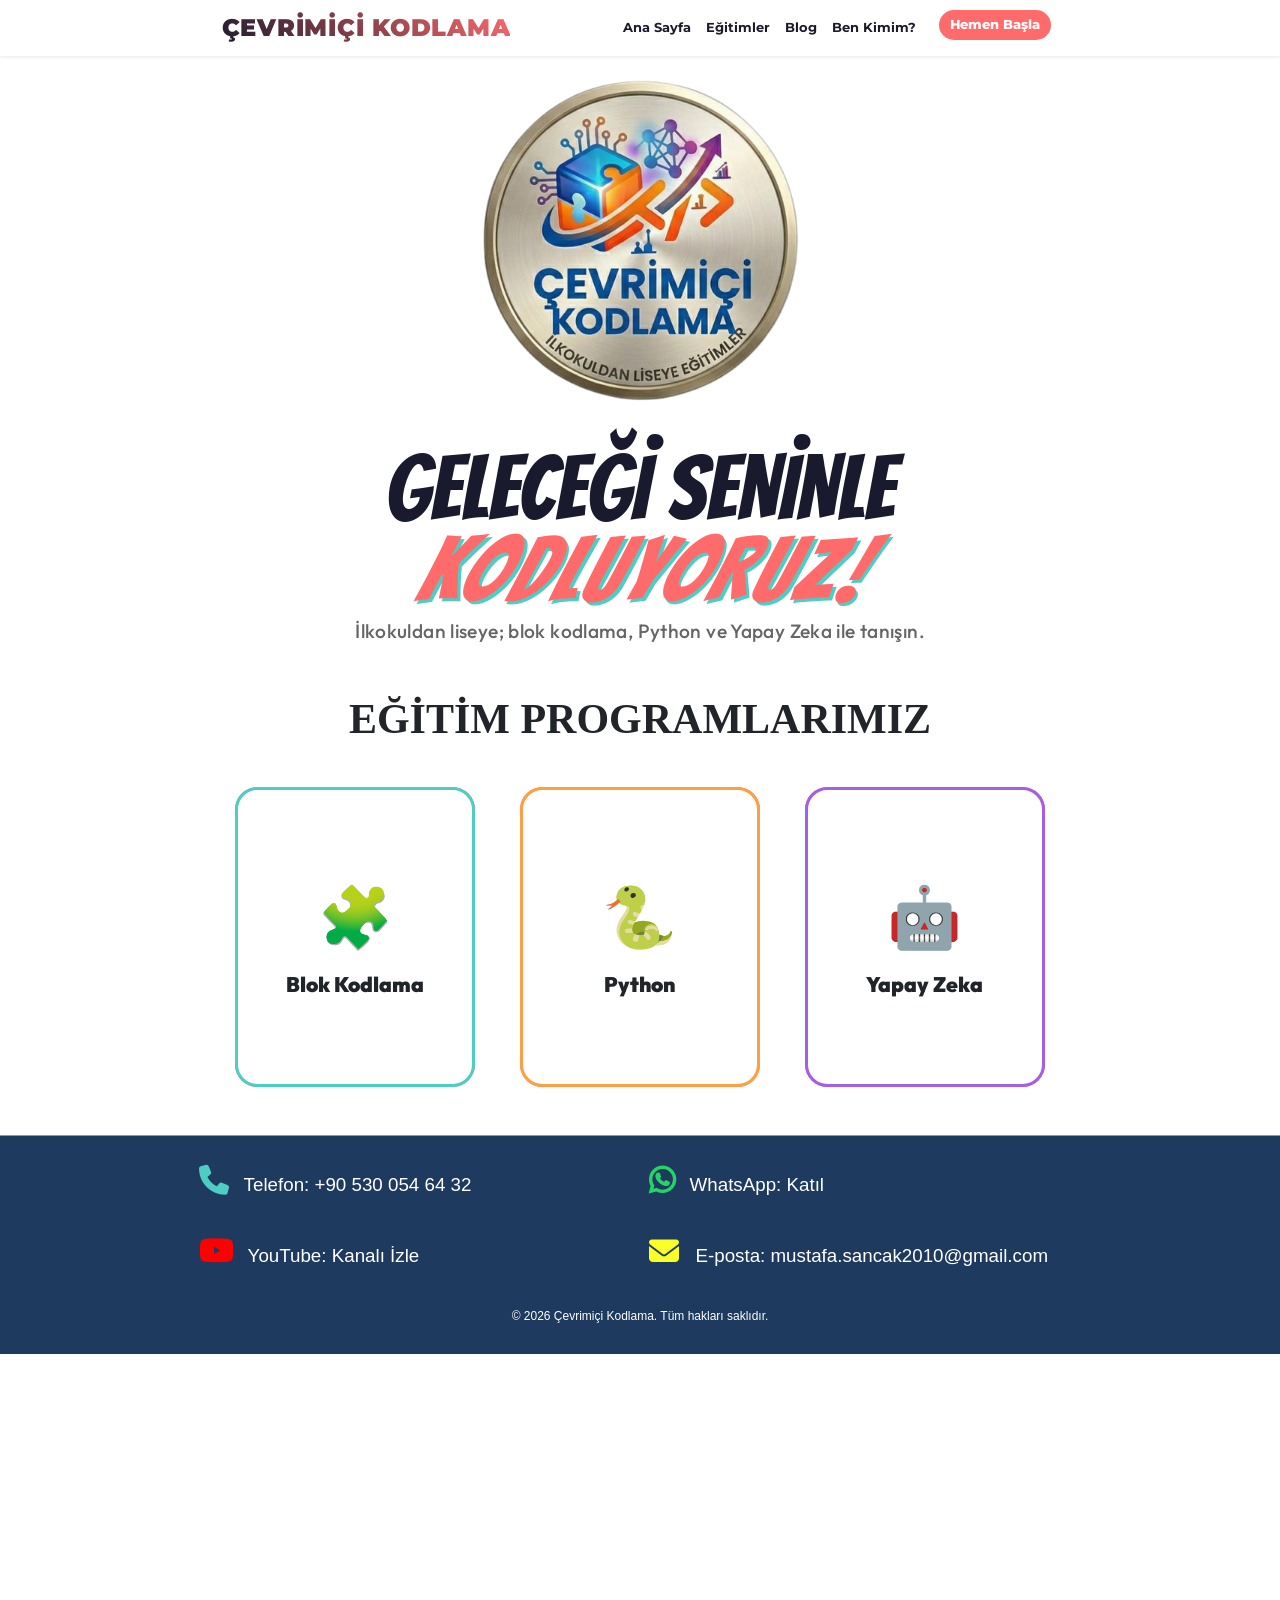
==== commit 88496337: "navbar konumları düzenlendi" ====
--- a/index.html
+++ b/index.html
@@ -3,7 +3,7 @@
 <head>
     <meta charset="UTF-8">
     <meta name="viewport" content="width=device-width, initial-scale=1.0">
-    <meta name="description" content="kodlama eğitimi, kodlama, programlama, promosyon, tanıtım">
+    <meta name="description" content="Ege Üniversitesi mezunu eğitmenden profesyonel blok ve metin tabanlı kodlama eğitimleri. Çocuklar ve gençler için modern programlama dersleri ve teknoloji danışmanlığı.">
     <meta name="keywords" content="design, dizayn, tasarım, programlama, program, programming,kodlama">
     <title>Çevrimiçi Kodlama | Geleceği Kodla</title>
     <link rel="icon" type="image/png" href="logo.png">
@@ -50,6 +50,9 @@
                     <ul class="navbar-nav ms-auto align-items-center">
                         <li class="nav-item"><a class="nav-link fw-bold" href="index.html">Ana Sayfa</a></li>
                         <li class="nav-item"><a class="nav-link fw-bold" href="#courses">Eğitimler</a></li>
+                        <li class="nav-item">
+                            <a class="nav-link" href="blog.html">Blog</a>
+                        </li>
                         <li class="nav-item"><a class="nav-link fw-bold" href="about.html">Ben Kimim?</a></li>
                         <li class="nav-item">
                             <a class="nav-link nav-btn" href="basla.html">
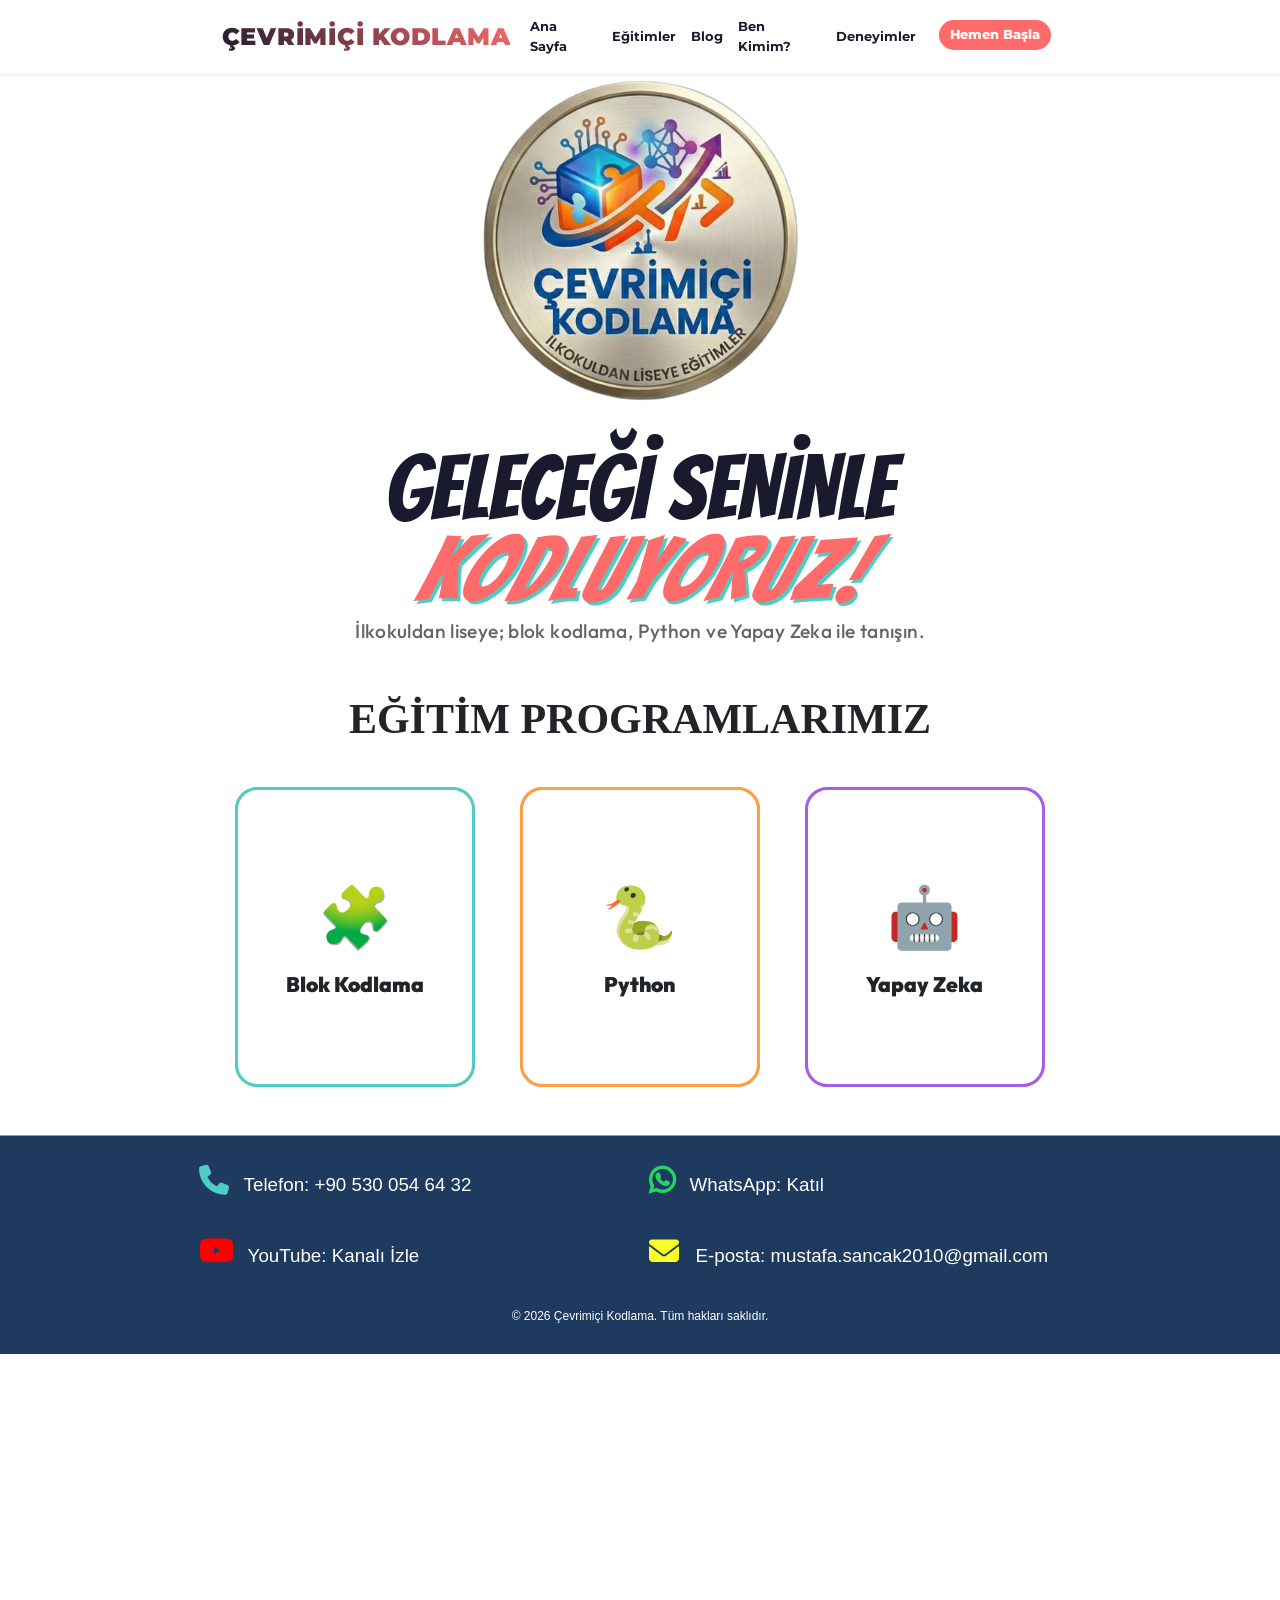
==== commit e4289781: "Hamburger bar menü standart hale getirildi." ====
--- a/index.html
+++ b/index.html
@@ -19,22 +19,17 @@
 
     <script>
         window.addEventListener('scroll', function() {
-        // Sayfadaki tüm section (bölüm) etiketlerini bul
-        const sections = document.querySelectorAll('section');
-
-        sections.forEach(section => {
-        const rect = section.getBoundingClientRect();
-        const viewHeight = window.innerHeight;`
-    
-        // Bölüm ekranın ne kadar üstündeyse o kadar şeffaf olsun`
-        // 0 tamamen görünmez, 1 tamamen somut`
-        let opacity = 1 - (Math.abs(rect.top) / (viewHeight / 1.5));`
-    
-        // Opacity değerinin 0 ile 1 arasında kalmasını sağla`
-        if (opacity < 0) opacity = 0;
-        if (opacity > 1) opacity = 1;
-    
-        section.style.opacity = opacity;}); });
+            if (window.innerWidth <= 768) return; // Mobilde kaydırma opaklık animasyonunu kapat
+            const sections = document.querySelectorAll('section');
+            sections.forEach(section => {
+                const rect = section.getBoundingClientRect();
+                const viewHeight = window.innerHeight;
+                let opacity = 1 - (Math.abs(rect.top) / (viewHeight / 1.5));
+                if (opacity < 0) opacity = 0;
+                if (opacity > 1) opacity = 1;
+                section.style.opacity = opacity;
+            });
+        });
     </script>
 </head>
 <body>
@@ -54,6 +49,7 @@
                             <a class="nav-link" href="blog.html">Blog</a>
                         </li>
                         <li class="nav-item"><a class="nav-link fw-bold" href="about.html">Ben Kimim?</a></li>
+                        <li class="nav-item"><a class="nav-link fw-bold" href="about.html#experience">Deneyimler</a></li>
                         <li class="nav-item">
                             <a class="nav-link nav-btn" href="basla.html">
                             <span class="btn-text">Hemen Başla</span>
@@ -76,12 +72,12 @@
         </div>
     </section>
 
-    <section class="py-3 mb-5">
+    <section class="py-3 mb-5 no-opacity-animation">
         <div class="container text-center">
             <h2 class="section-title mb-5 mt-2 pb-2" data-aos="fade-up">EĞİTİM PROGRAMLARIMIZ</h2>
-            <div class="row g-4 justify-content-center" data-aos="fade-up">
+            <div class="row g-4 justify-content-center">
                 
-                <div class="col-12 col-md-6 col-lg-4 d-flex justify-content-center">
+                <div class="col-12 col-md-6 col-lg-4 d-flex justify-content-center" data-aos="fade-up">
                     <div class="course-card">
                         <div class="card-inner">
                             <div class="card-front blue-card">
@@ -96,7 +92,7 @@
                     </div>
                 </div>
 
-                <div class="col-12 col-md-6 col-lg-4 d-flex justify-content-center">
+                <div class="col-12 col-md-6 col-lg-4 d-flex justify-content-center" data-aos="fade-up">
                     <div class="course-card">
                         <div class="card-inner">
                             <div class="card-front orange-card">
@@ -111,7 +107,7 @@
                     </div>
                 </div>
 
-                <div class="col-12 col-md-6 col-lg-4 d-flex justify-content-center">
+                <div class="col-12 col-md-6 col-lg-4 d-flex justify-content-center" data-aos="fade-up">
                     <div class="course-card">
                         <div class="card-inner">
                             <div class="card-front purple-card">
@@ -154,5 +150,47 @@
             </div>
         </div>
     </footer>
-</body>
-</html>+    <script>
+        (function() {
+            var btn = document.createElement('button');
+            btn.className = 'scroll-to-top';
+            btn.type = 'button';
+            btn.title = 'Yukarı çık';
+            btn.innerHTML = '<i class="fas fa-chevron-up"></i>';
+            document.body.appendChild(btn);
+
+            function updateButton() {
+                if (window.scrollY > 220) {
+                    btn.classList.add('show');
+                } else {
+                    btn.classList.remove('show');
+                }
+            }
+
+            window.addEventListener('scroll', updateButton);
+            btn.addEventListener('click', function() {
+                smoothScrollToTop(600);
+            });
+
+            function smoothScrollToTop(duration) {
+                var start = window.scrollY || window.pageYOffset;
+                var startTime = performance.now();
+
+                function scroll() {
+                    var now = performance.now();
+                    var time = Math.min(1, ((now - startTime) / duration));
+                    var eased = 1 - Math.pow(1 - time, 3);
+                    window.scrollTo(0, Math.floor(start * (1 - eased)));
+                    if (time < 1) {
+                        requestAnimationFrame(scroll);
+                    }
+                }
+
+                requestAnimationFrame(scroll);
+            }
+
+            updateButton();
+        })();
+    </script></body>
+</html>
+
--- a/style.css
+++ b/style.css
@@ -38,16 +38,16 @@
     font-weight: 900;
 }
 
-.section { opacity: 1 !important; transition: none !important; }
-
-.fadeIn-section {
-    animation: fadeInUp 1.5s ease-out;
+.section { 
+    opacity: 1 !important; 
+    transform: none !important; 
+    transition: none !important; 
 }
 
 /* Kart Tasarımı (3D Flip) */
-.course-card { width: 320px; height: 400px; perspective: 1000px; }
+.course-card { width: min(320px, 100%); height: 400px; perspective: 1000px; }
 .card-inner { position: relative; width: 100%; height: 100%; transition: transform 0.6s; transform-style: preserve-3d;
-box-shadow: inset 0 0 0 4px var(--primary); 
+box-shadow: inset 0 0 0 4px var(--primary);
 border-radius: 30px;}
 .course-card:hover .card-inner { transform: rotateY(180deg); }
 
@@ -165,26 +165,12 @@
     line-height: 1.6;
     letter-spacing: 0.5px;
     opacity: 0.9;
-    animation: fadeInUp 1.2s ease-out;
 }
 
 /* Metnin içindeki önemli kelimeleri vurgulamak istersen */
 .hero-subtitle strong {
     color: var(--dark);
     font-weight: 800;
-}
-
-/* Yumuşak Giriş Animasyonu */
-@keyframes fadeInUp {
-    from {
-        opacity: 0;
-        transform: translateY(20px);
-    }
-    to {
-        opacity: 0.9;
-        transform: translateY(0);
-    }
-
 }
 
 .custom-footer {
@@ -210,6 +196,37 @@
     .info-text {
         text-align: left !important;
     }
+
+    .card, 
+    .card-inner,
+    .card-back,
+    .card-front,
+    .card-icon { /* Animasyon verdiğin class adını buraya yaz (örneğin .fade-in) */
+        opacity: 1 !important;
+        transform: none !important;
+        transition: none !important;
+    }
+}
+
+@media (max-width: 768px) {
+    .course-card { width: min(340px, 100%); height: auto; margin-bottom: 1rem; }
+    .course-card .card-inner {
+        position: relative;
+        height: 400px;
+        transform: none !important;
+        transition: none !important;
+        transform-style: preserve-3d;
+        box-shadow: inset 0 0 0 4px var(--primary);
+    }
+    .course-card:hover .card-inner { transform: rotateY(180deg); }
+    .card-front, .card-back {
+        position: absolute;
+        width: 100%;
+        height: 100%;
+        backface-visibility: hidden;
+    }
+    .card-back { display: flex; }
+    .no-opacity-animation { opacity: 1 !important; transform: none !important; transition: none !important; }
 }
 
 @media (max-width: 991px) {
@@ -225,20 +242,98 @@
         border-radius: 0 0 20px 20px;
         z-index: 9999 !important;
         /* Animasyonlar */
-        display: none; /* Varsayılan kapalı */
+        display: none !important;
+        max-height: 0;
+        overflow: hidden;
         opacity: 0;
-        transform: translateY(-10px);
-        transition: all 0.3s ease-in-out !important;
+        transform: translateY(-12px);
+        transition: max-height 0.45s cubic-bezier(0.22, 1, 0.36, 1), opacity 0.3s ease, transform 0.3s ease;
+    }
+
+    .navbar-collapse.collapsing,
+    .navbar-collapse.show {
+        display: block !important;
     }
 
     /* Menü açıldığında */
     .navbar-collapse.show {
-        display: block !important;
+        max-height: 700px !important;
         opacity: 1 !important;
         transform: translateY(0) !important;
+        transition: max-height 0.45s cubic-bezier(0.22, 1, 0.36, 1), opacity 0.35s ease, transform 0.35s ease;
     }
 
     .navbar-nav { text-align: center !important; }
+
+    /* Mobilde nav linkleri sağdan sola kayan şekilde gelsin */
+    .navbar-collapse .nav-link {
+        opacity: 0;
+        transform: translateX(30px);
+    }
+
+    .navbar-collapse.show .nav-link {
+        animation: slideInFromRight 0.38s cubic-bezier(0.22, 1, 0.36, 1) forwards;
+    }
+
+    .navbar-collapse.show .navbar-nav .nav-item:nth-child(1) .nav-link { animation-delay: 0.1s; }
+    .navbar-collapse.show .navbar-nav .nav-item:nth-child(2) .nav-link { animation-delay: 0.18s; }
+    .navbar-collapse.show .navbar-nav .nav-item:nth-child(3) .nav-link { animation-delay: 0.26s; }
+    .navbar-collapse.show .navbar-nav .nav-item:nth-child(4) .nav-link { animation-delay: 0.34s; }
+    .navbar-collapse.show .navbar-nav .nav-item:nth-child(5) .nav-link { animation-delay: 0.42s; }
+}
+
+@keyframes slideInFromRight {
+    from { opacity: 0; transform: translateX(30px); }
+    to { opacity: 1; transform: translateX(0); }
+}
+
+/* Yukarı taşıma butonu */
+.scroll-to-top {
+    position: fixed;
+    right: 20px;
+    bottom: 25px;
+    width: 52px;
+    height: 52px;
+    border-radius: 50%;
+    background: var(--primary);
+    color: #fff;
+    border: 2px solid #fff;
+    z-index: 9999;
+    cursor: pointer;
+    display: flex;
+    align-items: center;
+    justify-content: center;
+    box-shadow: 0 8px 20px rgba(255, 107, 107, 0.65);
+    opacity: 0;
+    visibility: hidden;
+    transition: opacity .25s ease, transform .25s ease, visibility .25s ease, background .25s ease;
+}
+.scroll-to-top:hover {
+    opacity: 1;
+    transform: translateY(-2px);
+    background: #FF9F43;
+}
+.scroll-to-top.show {
+    opacity: 1;
+    visibility: visible;
+}
+.scroll-to-top i {
+    font-size: 1rem;
+}
+
+@media (max-width: 768px) {
+    .scroll-to-top {
+        right: 14px;
+        bottom: 16px;
+        width: 46px;
+        height: 46px;
+    }
+}
+
+@media (prefers-reduced-motion: reduce) {
+    .scroll-to-top {
+        transition: none;
+    }
 }
 
 /* Menüdeki Kapatma Butonu İçin Küçük Ayar */
@@ -262,6 +357,20 @@
 }
 .custom-footer div[style*="text-align: right"] {
     text-align: left !important;
+}
+
+.btn-readmore {
+    color: #fff !important;
+    background-color: #FF6B6B !important;
+    border-color: #FF6B6B !important;
+    font-weight: 700;
+    transition: transform 0.2s ease, background-color 0.2s ease;
+}
+.btn-readmore:hover {
+    background-color: #1A1A2E !important;
+    border-color: #1A1A2E !important;
+    transform: translateY(-2px);
+    color: #fff !important;
 }
 
 /* --- MASAÜSTÜ HİZALAMA TAMİRİ --- */
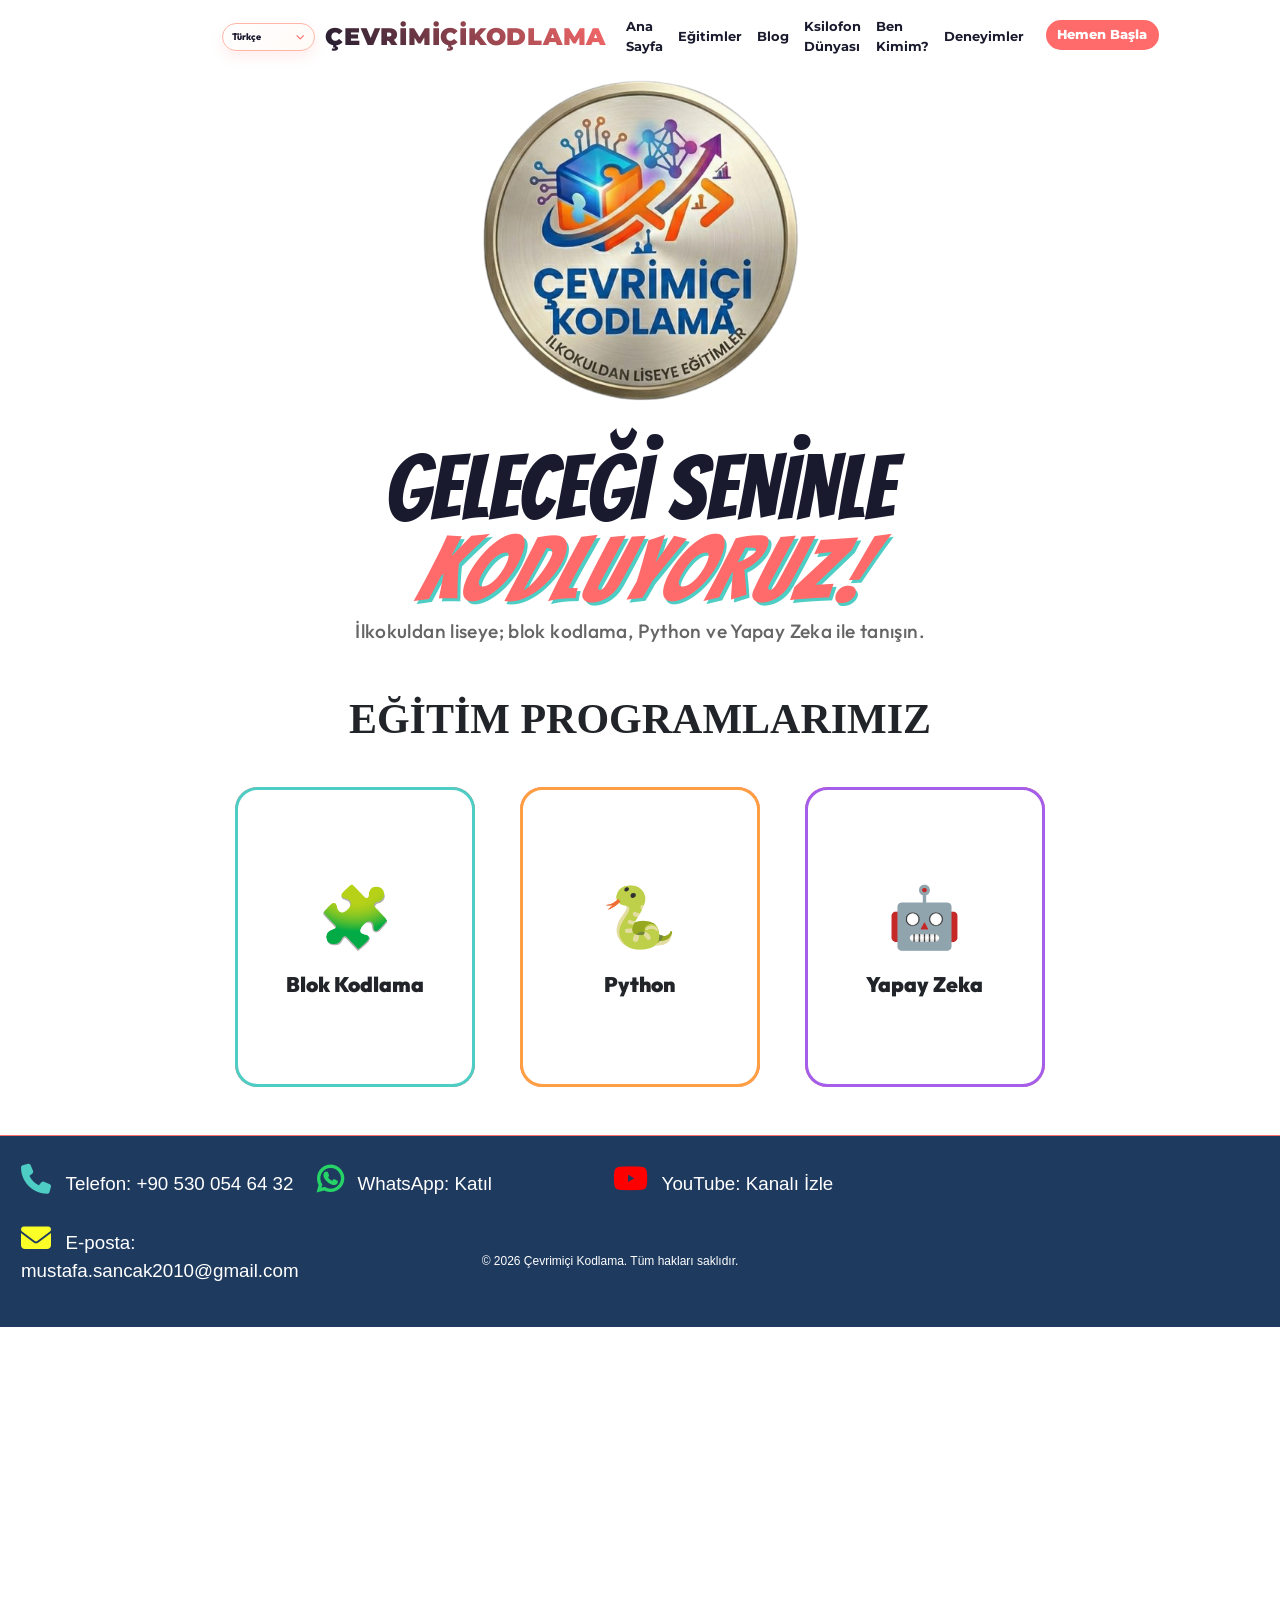
==== commit b2059bc1: "Ksilofon Dünyası eklendi, navbar ve dropdownbox sorunu çözüldü, footerda düzenleme yapıldı" ====
--- a/index.html
+++ b/index.html
@@ -37,7 +37,7 @@
     <nav class="navbar navbar-expand-lg fixed-top bg-white shadow-sm">
         <div class="container">
             <a class="navbar-brand nav-logo" href="index.html"><b><span>Çevrimiçi</span> Kodlama</b></a>
-            <button class="navbar-toggler collapsed" type="button" data-bs-toggle="collapse" data-bs-target="#navbarNav" aria-expanded="false">
+            <button class="navbar-toggler collapsed" type="button" aria-expanded="false">
             <span class="navbar-toggler-icon"></span>
             </button>
             <div class="collapse navbar-collapse justify-content-end" id="navbarNav">
@@ -47,6 +47,10 @@
                         <li class="nav-item"><a class="nav-link fw-bold" href="#courses">Eğitimler</a></li>
                         <li class="nav-item">
                             <a class="nav-link" href="blog.html">Blog</a>
+                        </li>
+                        <li class="nav-item">
+                            <a class="nav-link" href="app.html">Ksilofon Dünyası
+                            </a>
                         </li>
                         <li class="nav-item"><a class="nav-link fw-bold" href="about.html">Ben Kimim?</a></li>
                         <li class="nav-item"><a class="nav-link fw-bold" href="about.html#experience">Deneyimler</a></li>
@@ -128,24 +132,37 @@
 
     <script src="https://cdn.jsdelivr.net/npm/bootstrap@5.3.2/dist/js/bootstrap.bundle.min.js"></script>
     <script src="https://unpkg.com/aos@2.3.1/dist/aos.js"></script>
+    <script src="menu.js"></script>
     <script>AOS.init({ duration: 1000, once: true });</script>
 
-    <footer style="background: #1e3a5f !important; padding: 15px 0 !important; border-top: 1px solid #FF6B6B !important; color: white !important; font-family: sans-serif !important;">
-        <div class="row row-cols-1 row-cols-md-2 g-4 align-items-center" style="display: flex; justify-content: space-between; align-items: center; max-width: 1200px; margin: 0 auto; padding: 0px 0px;">
-            <div style="margin-bottom: 25px;">
-                <i class="fas fa-phone" style="color: #4ECDC4 !important; font-size: 40px !important; margin-right: 15px;"></i> <span style="font-size: 25px !important; color: white !important;"> <a href="tel:+905300546432" style="text-decoration: none !important; color: white !important;"> Telefon: +90 530 054 64 32</a></span>
-            </div>
-            <div style="margin-bottom: 25px;">
-                <i class="fab fa-whatsapp" style="color: #25D366 !important; font-size: 40px !important; margin-right: 15px;"></i> <span style="font-size: 25px !important; color: white !important;"> <a href="https://chat.whatsapp.com/ETuZ0IPDa7JHbv3ZVSFYJx" target="_blank" style="text-decoration: none !important; color: white !important;"> WhatsApp: Katıl</a> </span> 
-            </div>
-            <div style="margin-bottom: 25px;">
-                <i class="fab fa-youtube" style="color: #FF0000 !important; font-size: 40px !important; margin-right: 15px;"></i> <span style="font-size: 25px !important; color: white !important;"> <a href="https://www.youtube.com/channel/UCwdBvqKDwGs5wW6Aza8uNfg" target="_blank" style="text-decoration: none !important; color: white !important;"> YouTube: Kanalı İzle</a></span>
-            </div>
-            <div style="margin-bottom: 25px;">
-                <i class="fas fa-envelope" style="color: rgb(251, 255, 40) !important; font-size: 40px !important; margin-right: 15px;"></i><span style="font-size: 25px !important; color: white !important;"> <a href="mailto:mustafa.sancak2010@gmail.com" target="_blank" style="text-decoration: none !important; color: white !important;"> E-posta: mustafa.sancak2010@gmail.com</a></span>
+    <footer style="background: #1e3a5f !important; padding: 20px 0 !important; border-top: 1px solid #FF6B6B !important; color: white !important; font-family: sans-serif !important;">
+        <div class="row row-cols-1 row-cols-md-3 g-2 ps-3 ms-2 align-items-center" style="display: flex; justify-content: space-between; align-items: center; max-width: 1200px; margin: 0 auto; padding: 10px 0px;">
+            <div style="margin-bottom: 25px;">
+                <a href="tel:+905300546432" style="text-decoration: none !important; color: white !important;">
+                    <i class="fas fa-phone" style="color: #4ECDC4 !important; font-size: 40px !important; margin-right: 15px;"></i>
+                </a>
+                <span style="font-size: 25px !important; color: white !important;"> <a href="tel:+905300546432" style="text-decoration: none !important; color: white !important;"> Telefon: +90 530 054 64 32</a></span>
+            </div>
+            <div style="margin-bottom: 25px;">
+                <a href="https://chat.whatsapp.com/ETuZ0IPDa7JHbv3ZVSFYJx" target="_blank" style="text-decoration: none !important; color: white !important;">
+                    <i class="fab fa-whatsapp" style="color: #25D366 !important; font-size: 40px !important; margin-right: 15px;"></i>
+                </a>
+                <span style="font-size: 25px !important; color: white !important;"> <a href="https://chat.whatsapp.com/ETuZ0IPDa7JHbv3ZVSFYJx" target="_blank" style="text-decoration: none !important; color: white !important;"> WhatsApp: Katıl</a> </span> 
+            </div>
+            <div style="margin-bottom: 25px;">
+                <a href="https://www.youtube.com/channel/UCwdBvqKDwGs5wW6Aza8uNfg" target="_blank" style="text-decoration: none !important; color: white !important;">
+                    <i class="fab fa-youtube" style="color: #FF0000 !important; font-size: 40px !important; margin-right: 15px;"></i>
+                </a>
+                <span style="font-size: 25px !important; color: white !important;"> <a href="https://www.youtube.com/channel/UCwdBvqKDwGs5wW6Aza8uNfg" target="_blank" style="text-decoration: none !important; color: white !important;"> YouTube: Kanalı İzle</a></span>
+            </div>
+            <div style="margin-bottom: 25px;">
+                <a href="mailto:mustafa.sancak2010@gmail.com" target="_blank" style="text-decoration: none !important; color: white !important;">
+                    <i class="fas fa-envelope" style="color: rgb(251, 255, 40) !important; font-size: 40px !important; margin-right: 15px;"></i>
+                </a>
+                <span style="font-size: 25px !important; color: white !important;"> <a href="mailto:mustafa.sancak2010@gmail.com" target="_blank" style="text-decoration: none !important; color: white !important;"> E-posta: mustafa.sancak2010@gmail.com</a></span>
             </div>
             
-            <div class="container text-center py-4">
+            <div class="container text-center py-2">
             <p class="mb-0">&copy; 2026 Çevrimiçi Kodlama. Tüm hakları saklıdır.</p>
             </div>
         </div>
--- a/style.css
+++ b/style.css
@@ -71,6 +71,194 @@
 .purple-bg { background: #A55EEA; }
 
 /* Navigasyon Butonu */
+.navbar {
+    position: fixed !important;
+    top: 0;
+    left: 0;
+    right: 0mportant;
+    top: 0;
+    left: 0;
+    right: 0;
+    z-index: 2000;
+    overflow: visible !important;
+    border-bottom: none !important;
+    box-shadow: none !important;
+}
+
+.navbar .container {
+    position: relative;
+    z-index: 2100;
+    overflow: visible !important;
+    border-bottom: none !important;
+}
+
+.language-switcher {
+    position: relative;
+    margin-right: 14px;
+    display: flex;
+    align-items: center;
+    z-index: 3000;
+    overflow: visible !important;
+    animation: languagePanelIn 0.35s ease-out;
+}
+
+.language-select-wrap {
+    position: relative;
+    display: inline-flex;
+    align-items: center;
+    width: 124px;
+    min-width: 124px;
+    z-index: 4000;
+    overflow: visible !important;
+}
+
+.language-select-button {
+    appearance: none;
+    -webkit-appearance: none;
+    width: 100%;
+    background: linear-gradient(135deg, #ffffff 0%, #fffaf6 100%);
+    border: 1.5px solid #ffb6a5;
+    border-radius: 999px;
+    color: #1A1A2E;
+    font-size: 0.78rem;
+    font-weight: 800;
+    padding: 8px 30px 8px 12px;
+    box-shadow: 0 8px 18px rgba(255, 107, 107, 0.12);
+    cursor: pointer;
+    transition: transform 0.25s ease, box-shadow 0.25s ease, border-color 0.25s ease;
+    outline: none;
+    transform-origin: left center;
+    position: relative;
+    text-align: left;
+}
+
+.language-current {
+    display: inline-block;
+    width: 100%;
+    color: #1A1A2E;
+    font-weight: 800;
+}
+
+.language-select-button:hover,
+.language-select-button:focus,
+.language-select-button:active {
+    transform: translateY(-1px) scale(1.01);
+    border-color: #FF6B6B;
+    box-shadow: 0 0 0 4px rgba(255, 107, 107, 0.12);
+}
+
+.language-dropdown-menu {
+    position: absolute;
+    top: calc(100% + 12px);
+    left: 0;
+    right: 0;
+    display: none;
+    flex-direction: column;
+    background: rgba(255, 255, 255, 0.98);
+    border: 1px solid rgba(255, 107, 107, 0.22);
+    border-radius: 16px;
+    box-shadow: 0 18px 35px rgba(255, 107, 107, 0.16);
+    overflow: visible !important;
+    z-index: 99999;
+    isolation: isolate;
+    animation: languageMenuOpen 0.2s ease;
+}
+
+.language-switcher.open .language-dropdown-menu {
+    display: flex;
+}
+
+.language-option {
+    border: none;
+    background: transparent;
+    color: #1A1A2E;
+    padding: 10px 12px;
+    text-align: left;
+    font-weight: 700;
+    line-height: 1.4;
+    transition: background-color 0.2s ease, color 0.2s ease;
+    cursor: pointer;
+}
+
+.language-option:hover,
+.language-option:focus,
+.language-option.is-active {
+    background: linear-gradient(135deg, #FF6B6B 0%, #FF9F43 100%);
+    color: #fff;
+}
+
+.language-select-arrow {
+    position: absolute;
+    right: 12px;
+    top: 50%;
+    transform: translateY(-50%) rotate(0deg);
+    color: #FF6B6B;
+    font-size: 0.72rem;
+    pointer-events: none;
+    transition: transform 0.2s ease;
+    display: inline-flex;
+    align-items: center;
+    justify-content: center;
+}
+
+.language-switcher.open .language-select-arrow,
+.language-switcher:has(select:focus) .language-select-arrow,
+.language-switcher:has(select:active) .language-select-arrow,
+.language-switcher:has(select:focus-visible) .language-select-arrow {
+    transform: translateY(-50%) rotate(180deg);
+}
+
+@keyframes languagePanelIn {
+    0% {
+        opacity: 0;
+        transform: translateY(-10px) scaleY(0.82);
+    }
+    100% {
+        opacity: 1;
+        transform: translateY(0) scaleY(1);
+    }
+}
+
+@media (max-width: 991px) {
+    .navbar .container {
+        position: relative;
+        min-height: 76px;
+        padding-top: 10px;
+        padding-bottom: 10px;
+        display: flex;
+        align-items: center;
+        justify-content: space-between;
+        gap: 10px;
+        overflow: visible !important;
+    }
+
+    .language-switcher {
+        position: relative !important;
+        margin-right: 0;
+        z-index: 6000 !important;
+        flex-shrink: 0;
+        overflow: visible !important;
+    }
+
+    .language-select-wrap {
+        overflow: visible !important;
+    }
+
+    .navbar-brand {
+        margin-left: 0;
+        margin-top: 0;
+        flex: 1;
+        min-width: 0;
+        text-align: left;
+    }
+
+    .navbar-toggler {
+        margin-left: auto;
+        order: 3;
+        flex-shrink: 0;
+    }
+}
+
 .nav-btn {
 height: 40px !important; /* Yüksekliği netledik /
 display: flex !important;
@@ -135,6 +323,13 @@
     transition: 0.4s;
 }
 
+@media (max-width: 991px) {
+    .nav-logo {
+        font-size: 1.45rem;
+        line-height: 1.1;
+    }
+}
+
 /* Navigasyon Linklerinin Temel Hali */
 .navbar-nav .nav-link {
     font-family: 'Montserrat', sans-serif;
@@ -173,6 +368,520 @@
     font-weight: 800;
 }
 
+.app-showcase {
+    position: relative;
+    overflow: hidden;
+    background: linear-gradient(135deg, #fffaf4 0%, #ffffff 35%, #fff2ea 100%);
+    padding: 110px 0 70px;
+}
+
+.app-showcase::before,
+.app-showcase::after {
+    content: "";
+    position: absolute;
+    border-radius: 50%;
+    background: rgba(255, 107, 107, 0.08);
+    z-index: 0;
+}
+
+.app-showcase::before {
+    width: 540px;
+    height: 540px;
+    right: -110px;
+    top: -130px;
+}
+
+.app-showcase::after {
+    width: 420px;
+    height: 420px;
+    left: -90px;
+    bottom: -120px;
+}
+
+.app-showcase .container,
+.app-features .container,
+.app-steps .container,
+.app-gallery .container,
+.app-final-cta .container {
+    position: relative;
+    z-index: 1;
+}
+
+.app-badge-row {
+    display: flex;
+    flex-wrap: wrap;
+    gap: 12px;
+    margin-bottom: 20px;
+    padding-top: 4px;
+}
+
+.app-pill {
+    display: inline-flex;
+    align-items: center;
+    justify-content: center;
+    padding: 8px 16px;
+    border-radius: 999px;
+    background: linear-gradient(135deg, #ff6b6b 0%, #ff9f43 100%);
+    color: #fff;
+    font-weight: 800;
+    letter-spacing: 0.08em;
+    font-size: 0.78rem;
+    text-transform: uppercase;
+    box-shadow: 0 14px 28px rgba(255, 107, 107, 0.25);
+}
+
+.app-pill-soft {
+    background: #fff;
+    color: #1a1a2e;
+    border: 1px solid rgba(255, 107, 107, 0.2);
+    box-shadow: 0 12px 22px rgba(26, 26, 46, 0.08);
+    margin-left: 8px;
+}
+
+.app-showcase-title {
+    margin: 0 0 18px;
+    font-size: clamp(2.7rem, 5vw, 5rem);
+    line-height: 0.95;
+    letter-spacing: -0.04em;
+    font-weight: 900;
+    color: #1a1a2e;
+    font-family: 'Montserrat', sans-serif;
+}
+
+.app-showcase-text {
+    max-width: 620px;
+    font-size: 1.12rem;
+    line-height: 1.8;
+    color: #2d2d2d;
+    margin-bottom: 28px;
+}
+
+.app-cta {
+    display: flex;
+    flex-wrap: wrap;
+    gap: 20px;
+    margin-bottom: 30px;
+}
+
+.app-store-btn,
+.app-test-btn {
+    display: inline-flex;
+    align-items: center;
+    justify-content: center;
+    gap: 15px;
+    min-height: 52px;
+    padding: 0 25px;
+    border-radius: 999px;
+    font-weight: 800;
+    text-decoration: none !important;
+    transition: transform 0.10s ease, box-shadow 0.10s ease, background 0.10s ease;
+}
+
+.app-store-btn {
+    background: linear-gradient(135deg, #ff6b6b 0%, #ff9f43 100%);
+    color: #fff !important;
+    box-shadow: 0 16px 30px rgba(255, 107, 107, 0.29);
+}
+
+.app-store-btn:visited,
+.app-store-btn:hover,
+.app-store-btn:focus,
+.app-store-btn:active {
+    color: #fff !important;
+}
+
+.app-test-btn {
+    background: #fff;
+    color: #1a1a2e;
+    border: 2px solid rgba(255, 107, 107, 0.2);
+    box-shadow: 0 16px 16px rgba(26, 26, 46, 0.08);
+}
+
+.app-store-btn:hover,
+.app-test-btn:hover {
+    text-decoration: none;
+    transform: translateY(-2px);
+}
+
+.app-quick-stats {
+    display: grid;
+    grid-template-columns: repeat(auto-fit, minmax(180px, 1fr));
+    gap: 16px;
+    max-width: 760px;
+}
+
+.stat-card {
+    display: flex;
+    align-items: center;
+    gap: 12px;
+    background: rgba(255, 255, 255, 0.78);
+    border: 1px solid rgba(255, 107, 107, 0.14);
+    border-radius: 18px;
+    padding: 14px 16px;
+    box-shadow: 0 16px 32px rgba(26, 26, 46, 0.05);
+}
+
+.stat-icon {
+    display: inline-flex;
+    align-items: center;
+    justify-content: center;
+    width: 46px;
+    height: 46px;
+    border-radius: 14px;
+    background: linear-gradient(135deg, #fff8e7 0%, #ffe3d7 100%);
+    font-size: 1.4rem;
+}
+
+.stat-card strong {
+    display: block;
+    font-size: 0.95rem;
+    color: #1a1a2e;
+    margin-bottom: 2px;
+}
+
+.stat-card small {
+    color: #5a5a5a;
+}
+
+.app-visual {
+    position: relative;
+    display: flex;
+    align-items: center;
+    justify-content: center;
+    min-height: 540px;
+}
+
+.app-phone-frame {
+    position: relative;
+    width: min(360px, 72vw);
+    aspect-ratio: 0.62;
+    background: linear-gradient(180deg, #fff 0%, #fff1eb 100%);
+    border: 10px solid #ff6b6b;
+    border-radius: 36px;
+    box-shadow: 0 26px 45px rgba(255, 107, 107, 0.25);
+    display: flex;
+    align-items: center;
+    justify-content: center;
+    transform: rotate(-6deg);
+}
+
+.app-logo-image {
+    width: 70%;
+    max-width: 210px;
+    height: auto;
+    filter: drop-shadow(0 16px 24px rgba(255, 107, 107, 0.22));
+}
+
+.floating-screen {
+    position: absolute;
+    width: 165px;
+    padding: 8px;
+    background: rgba(255, 255, 255, 0.95);
+    border: 2px solid rgba(255, 107, 107, 0.18);
+    border-radius: 18px;
+    box-shadow: 0 20px 34px rgba(26, 26, 46, 0.12);
+    animation: floatScreen 4.5s ease-in-out infinite;
+}
+
+.floating-screen img {
+    display: block;
+    width: 100%;
+    border-radius: 12px;
+    border: 1px solid rgba(26, 26, 46, 0.06);
+}
+
+.floating-screen-left {
+    left: 5%;
+    bottom: 40px;
+}
+
+.floating-screen-right {
+    right: 2%;
+    top: 75px;
+    animation-delay: 0.7s;
+}
+
+@keyframes floatScreen {
+    0%, 100% { transform: translateY(0px); }
+    50% { transform: translateY(-16px); }
+}
+
+.app-features,
+.app-steps,
+.app-gallery {
+    padding: 60px 0;
+}
+
+.app-gallery {
+    padding-bottom: 20px;
+}
+
+.app-final-cta {
+    padding: 0 0 0;
+}
+
+.section-heading {
+    text-align: center;
+    margin-bottom: 42px;
+}
+
+.eyebrow {
+    margin: 0 0 10px;
+    color: #ff6b6b;
+    font-size: 0.85rem;
+    font-weight: 800;
+    letter-spacing: 0.16em;
+    text-transform: uppercase;
+}
+
+.eyebrow.white {
+    color: rgba(255, 255, 255, 0.85);
+}
+
+.section-heading h2 {
+    margin: 0;
+    font-size: clamp(2rem, 4vw, 3rem);
+    color: #1a1a2e;
+    font-family: 'Montserrat', sans-serif;
+    font-weight: 900;
+}
+
+.feature-card {
+    height: 100%;
+    background: #ffffff;
+    border: 2px solid rgba(255, 107, 107, 0.18);
+    border-radius: 24px;
+    padding: 28px 22px;
+    box-shadow: 0 18px 26px rgba(26, 26, 46, 0.05);
+    transition: transform 0.25s ease, box-shadow 0.25s ease;
+}
+
+.feature-card:hover {
+    transform: translateY(-6px);
+    box-shadow: 0 24px 40px rgba(255, 107, 107, 0.12);
+}
+
+.feature-icon {
+    display: inline-flex;
+    align-items: center;
+    justify-content: center;
+    width: 68px;
+    height: 68px;
+    margin-bottom: 18px;
+    border-radius: 18px;
+    font-size: 1.6rem;
+    color: #fff;
+}
+
+.feature-icon.orange { background: linear-gradient(135deg, #ff9f43 0%, #ff6b6b 100%); }
+.feature-icon.blue { background: linear-gradient(135deg, #4ecdc4 0%, #2eb8cf 100%); }
+.feature-icon.green { background: linear-gradient(135deg, #7ddf9a 0%, #4ecdc4 100%); }
+.feature-icon.purple { background: linear-gradient(135deg, #ba8cff 0%, #8a63ff 100%); }
+
+.feature-card h3 {
+    margin: 0 0 12px;
+    color: #1a1a2e;
+    font-size: 1.4rem;
+    font-weight: 800;
+    font-family: 'Montserrat', sans-serif;
+}
+
+.feature-card p {
+    margin: 0;
+    color: #5a5a5a;
+    line-height: 1.7;
+}
+
+.step-card {
+    height: 100%;
+    background: #fffaf5;
+    border: 2px solid rgba(255, 107, 107, 0.14);
+    border-radius: 24px;
+    padding: 30px 24px;
+    box-shadow: 0 18px 30px rgba(26, 26, 46, 0.04);
+    transition: transform 0.25s ease, box-shadow 0.25s ease;
+}
+
+.step-card:hover {
+    transform: translateY(-6px);
+    box-shadow: 0 24px 40px rgba(255, 107, 107, 0.12);
+}
+
+.highlight-card {
+    background: linear-gradient(135deg, #fff5ef 0%, #fff 100%);
+    border-color: rgba(255, 159, 67, 0.35);
+    transform: translateY(-8px);
+}
+
+.highlight-card:hover {
+    transform: translateY(-14px);
+}
+
+.step-number {
+    display: inline-flex;
+    align-items: center;
+    justify-content: center;
+    width: 64px;
+    height: 64px;
+    border-radius: 18px;
+    background: linear-gradient(135deg, #ff6b6b 0%, #ff9f43 100%);
+    color: #fff;
+    font-weight: 900;
+    margin-bottom: 18px;
+    font-size: 1.2rem;
+}
+
+.step-card h3 {
+    margin: 0 0 10px;
+    color: #1a1a2e;
+    font-family: 'Montserrat', sans-serif;
+    font-weight: 800;
+}
+
+.step-card p {
+    margin: 0;
+    color: #5a5a5a;
+    line-height: 1.8;
+}
+
+.gallery-grid {
+    display: grid;
+    grid-template-columns: repeat(auto-fit, minmax(220px, 1fr));
+    gap: 22px;
+}
+
+.gallery-card {
+    display: block;
+    height: 420px;
+    background: #fff;
+    border: 3px solid rgba(255, 107, 107, 0.16);
+    border-radius: 24px;
+    padding: 10px;
+    box-shadow: 0 18px 32px rgba(26, 26, 46, 0.08);
+    transition: transform 0.25s ease, box-shadow 0.25s ease, border-color 0.25s ease;
+}
+
+.gallery-card:hover {
+    transform: translateY(-6px);
+    border-color: rgba(255, 107, 107, 0.35);
+    box-shadow: 0 22px 42px rgba(255, 107, 107, 0.12);
+}
+
+.gallery-grid img {
+    display: block;
+    width: 100%;
+    height: 100%;
+    object-fit: contain;
+    border-radius: 18px;
+    background: #fffaf5;
+}
+
+.app-final-cta {
+    padding-top: 20px;
+    padding-bottom: 0;
+}
+
+.final-callout {
+    background: linear-gradient(135deg, #1a1a2e 0%, #353a57 100%);
+    border-radius: 30px;
+    padding: 40px 30px;
+    display: flex;
+    align-items: center;
+    justify-content: space-between;
+    gap: 26px;
+    box-shadow: 0 24px 42px rgba(26, 26, 46, 0.2);
+}
+
+.final-callout h2 {
+    margin: 0 0 10px;
+    color: #fff;
+    font-family: 'Montserrat', sans-serif;
+    font-weight: 900;
+    font-size: clamp(2rem, 4vw, 2.8rem);
+}
+
+.final-callout p {
+    margin: 0;
+    color: rgba(255, 255, 255, 0.8);
+    line-height: 1.8;
+    max-width: 700px;
+}
+
+.final-actions {
+    display: flex;
+    flex-wrap: wrap;
+    gap: 14px;
+    justify-content: center;
+}
+
+@media (max-width: 991px) {
+    .app-showcase {
+        padding-top: 100px;
+    }
+
+    .app-visual {
+        min-height: 420px;
+        margin-top: 10px;
+    }
+
+    .floating-screen-left {
+        left: 8%;
+    }
+
+    .floating-screen-right {
+        right: 8%;
+    }
+
+    .final-callout {
+        flex-direction: column;
+        text-align: center;
+    }
+}
+
+@media (max-width: 767px) {
+    .app-showcase {
+        padding-top: 90px;
+        padding-bottom: 50px;
+    }
+
+    .app-showcase-title {
+        font-size: 2.5rem;
+    }
+
+    .app-showcase-text {
+        font-size: 1rem;
+    }
+
+    .app-cta,
+    .final-actions {
+        flex-direction: column;
+        align-items: stretch;
+    }
+
+    .app-store-btn,
+    .app-test-btn {
+        width: 100%;
+    }
+
+    .app-visual {
+        min-height: 340px;
+    }
+
+    .floating-screen {
+        width: 120px;
+    }
+
+    .gallery-card {
+        height: 460px;
+    }
+
+    [data-aos] {
+        opacity: 1 !important;
+        transform: none !important;
+        transition: none !important;
+    }
+}
+
 .custom-footer {
     background-color: #1e3a5f !important;
     color: white !important;
@@ -230,56 +939,68 @@
 }
 
 @media (max-width: 991px) {
-    /* Menüyü sidebar olmaktan çıkarıyoruz */
     .navbar-collapse {
         position: absolute !important;
-        top: 100%; /* Navbar'ın tam altına yapışır */
+        top: calc(100% + 8px);
         left: 0;
+        right: 0;
         width: 100%;
-        background: white !important;
-        padding: 20px !important;
-        box-shadow: 0 10px 30px rgba(0,0,0,0.1);
-        border-radius: 0 0 20px 20px;
+        background: rgba(255, 255, 255, 0.98) !important;
+        border: 0px solid rgba(30, 58, 95, 0.08);
+        border-radius: 0 0 22px 22px;
+        box-shadow: 0 22px 40px rgba(15, 23, 42, 0.12);
         z-index: 9999 !important;
-        /* Animasyonlar */
-        display: none !important;
-        max-height: 0;
+        display: block !important;
+        max-height: 0 !important;
         overflow: hidden;
         opacity: 0;
-        transform: translateY(-12px);
-        transition: max-height 0.45s cubic-bezier(0.22, 1, 0.36, 1), opacity 0.3s ease, transform 0.3s ease;
-    }
-
-    .navbar-collapse.collapsing,
+        visibility: hidden;
+        pointer-events: none;
+        padding: 0 !important;
+        transform: translateY(-14px) scaleY(0.96);
+        transition: max-height 0.45s cubic-bezier(0.22, 1, 0.36, 1), opacity 0.28s ease, transform 0.3s ease, visibility 0.3s ease, padding 0.3s ease;
+    }
+
     .navbar-collapse.show {
-        display: block !important;
-    }
-
-    /* Menü açıldığında */
-    .navbar-collapse.show {
-        max-height: 700px !important;
+        max-height: 560px !important;
         opacity: 1 !important;
-        transform: translateY(0) !important;
-        transition: max-height 0.45s cubic-bezier(0.22, 1, 0.36, 1), opacity 0.35s ease, transform 0.35s ease;
-    }
-
-    .navbar-nav { text-align: center !important; }
-
-    /* Mobilde nav linkleri sağdan sola kayan şekilde gelsin */
+        visibility: visible !important;
+        pointer-events: auto !important;
+        padding-top: 18px !important;
+        padding-bottom: 18px !important;
+        transform: translateY(0) scaleY(1) !important;
+    }
+
+    .navbar-nav {
+        text-align: center !important;
+        flex-direction: column !important;
+        align-items: stretch !important;
+        gap: 1rem;
+    }
+
+    .navbar-collapse .nav-item {
+        width: 100%;
+    }
+
     .navbar-collapse .nav-link {
         opacity: 0;
-        transform: translateX(30px);
+        transform: translateY(-10px);
+        transition: opacity 0.25s ease, transform 0.25s ease, background-color 0.25s ease, color 0.25s ease;
+        border-radius: 12px;
+        padding: 0.8rem 1rem;
     }
 
     .navbar-collapse.show .nav-link {
-        animation: slideInFromRight 0.38s cubic-bezier(0.22, 1, 0.36, 1) forwards;
-    }
-
-    .navbar-collapse.show .navbar-nav .nav-item:nth-child(1) .nav-link { animation-delay: 0.1s; }
-    .navbar-collapse.show .navbar-nav .nav-item:nth-child(2) .nav-link { animation-delay: 0.18s; }
-    .navbar-collapse.show .navbar-nav .nav-item:nth-child(3) .nav-link { animation-delay: 0.26s; }
-    .navbar-collapse.show .navbar-nav .nav-item:nth-child(4) .nav-link { animation-delay: 0.34s; }
-    .navbar-collapse.show .navbar-nav .nav-item:nth-child(5) .nav-link { animation-delay: 0.42s; }
+        opacity: 1;
+        transform: translateY(0);
+    }
+
+    .navbar-collapse.show .navbar-nav .nav-item:nth-child(1) .nav-link { transition-delay: 0.06s; }
+    .navbar-collapse.show .navbar-nav .nav-item:nth-child(2) .nav-link { transition-delay: 0.12s; }
+    .navbar-collapse.show .navbar-nav .nav-item:nth-child(3) .nav-link { transition-delay: 0.18s; }
+    .navbar-collapse.show .navbar-nav .nav-item:nth-child(4) .nav-link { transition-delay: 0.24s; }
+    .navbar-collapse.show .navbar-nav .nav-item:nth-child(5) .nav-link { transition-delay: 0.3s; }
+    .navbar-collapse.show .navbar-nav .nav-item:nth-child(6) .nav-link { transition-delay: 0.36s; }
 }
 
 @keyframes slideInFromRight {
@@ -499,11 +1220,23 @@
 
 /* 1. Butonu en öne çıkar ve border'ı tamamen sil */
 .navbar-toggler {
-    z-index: 2500 !important; /* Menü panelinden (2000) daha yüksek olmalı */
+    z-index: 2500 !important;
     border: none !important;
     box-shadow: none !important;
     outline: none !important;
-    padding: 0 !important; /* Etrafındaki gereksiz boşluğu alır */
+    padding: 0 !important;
+    width: 42px;
+    height: 42px;
+    border-radius: 12px;
+    transition: transform 0.25s ease, background-color 0.25s ease;
+}
+
+.navbar-toggler:hover {
+    background: rgba(255, 107, 107, 0.08);
+}
+
+.navbar-toggler[aria-expanded="true"] {
+    transform: rotate(90deg);
 }
 
 /* 2. İkonun rengini ve şeklini koru */
@@ -511,11 +1244,13 @@
     background-image: url("data:image/svg+xml;charset=utf8,%3Csvg viewBox='0 0 32 32' xmlns='http://www.w3.org/2000/svg'%3E%3Cpath stroke='%23FF6B6B' stroke-width='3' stroke-linecap='round' d='M4 8h24M4 16h24M4 24h24'/%3E%3C/svg%3E") !important;
     width: 30px;
     height: 30px;
+    transition: transform 0.25s ease, filter 0.25s ease;
 }
 
 /* 3. Menü açıkken çarpı hali (Yine en üstte) */
 .navbar-toggler[aria-expanded="true"] .navbar-toggler-icon {
     background-image: url("data:image/svg+xml;charset=utf8,%3Csvg viewBox='0 0 32 32' xmlns='http://www.w3.org/2000/svg'%3E%3Cpath stroke='%23FF6B6B' stroke-width='3' stroke-linecap='round' d='M8 8l16 16M8 24L24 8'/%3E%3C/svg%3E") !important;
+    transform: scale(1.05);
 }
 
 /* Sidebar'ı head'deki JS animasyonundan korur */
